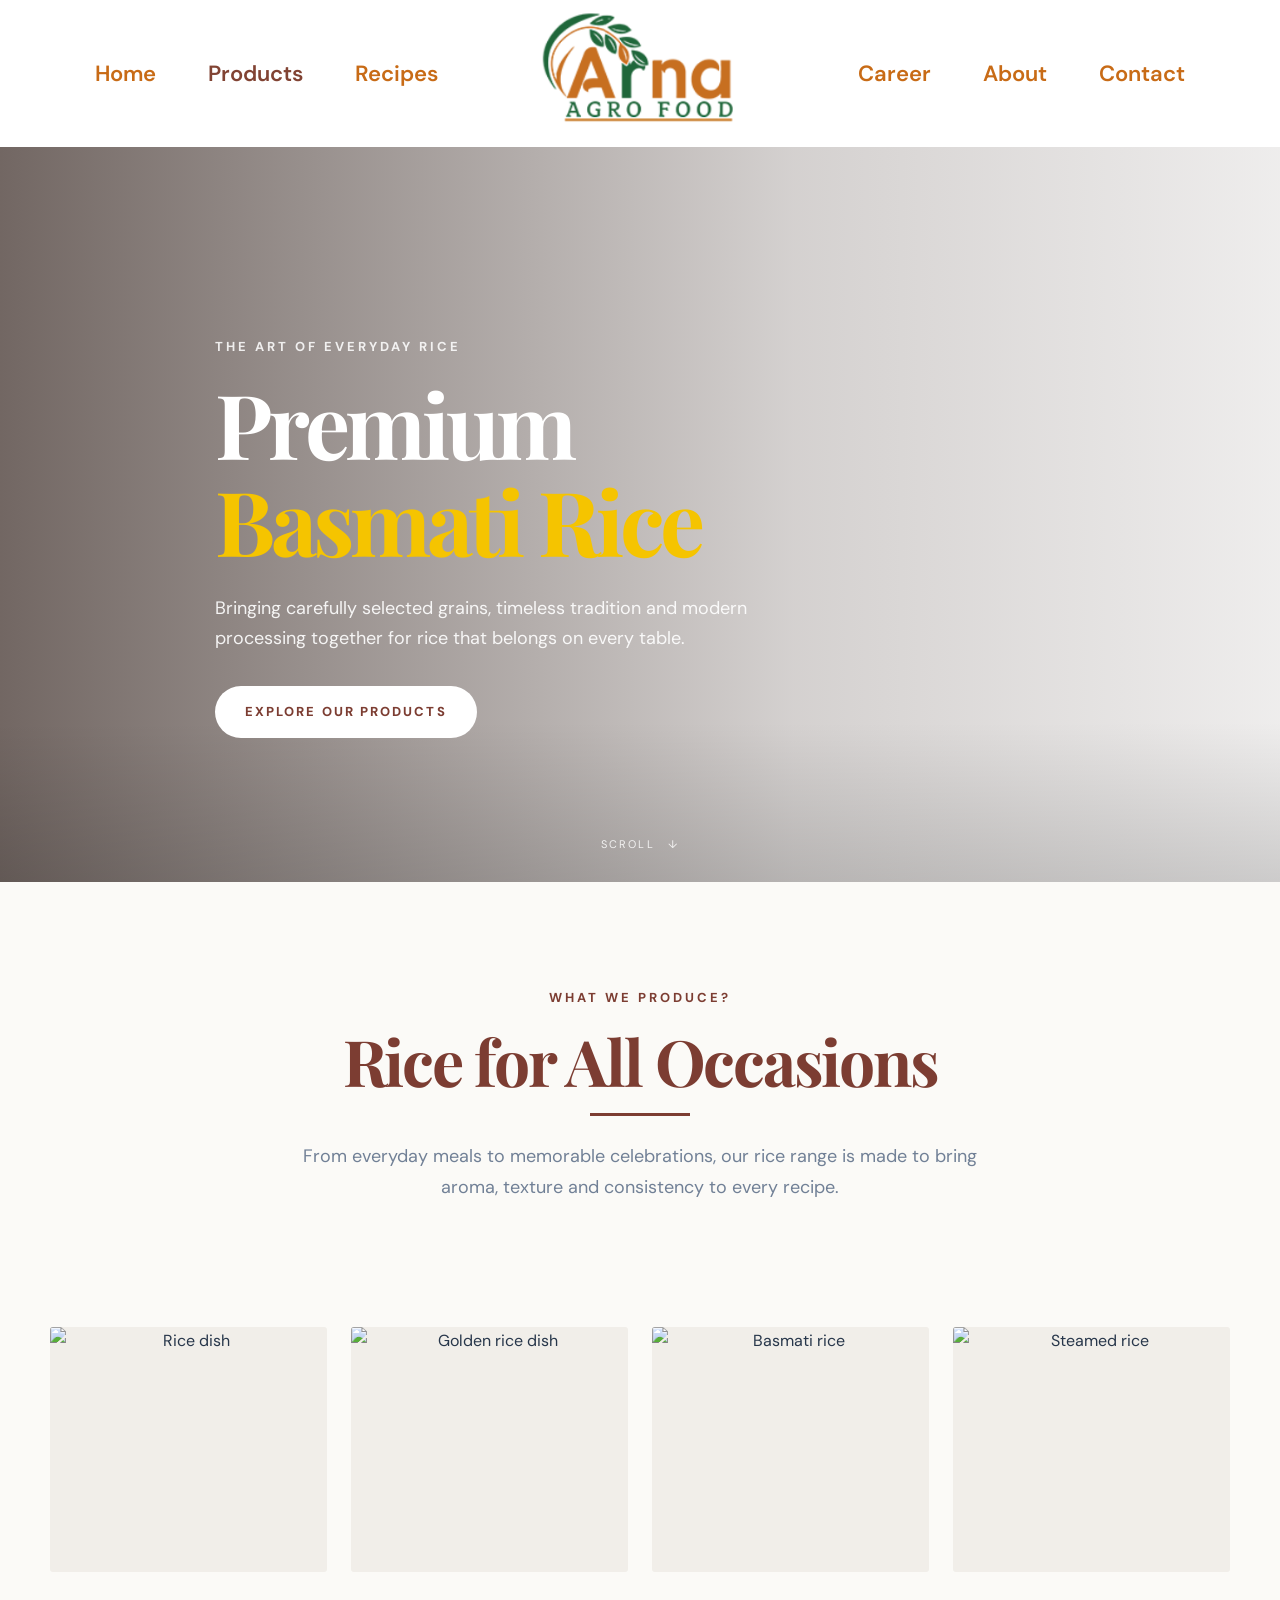
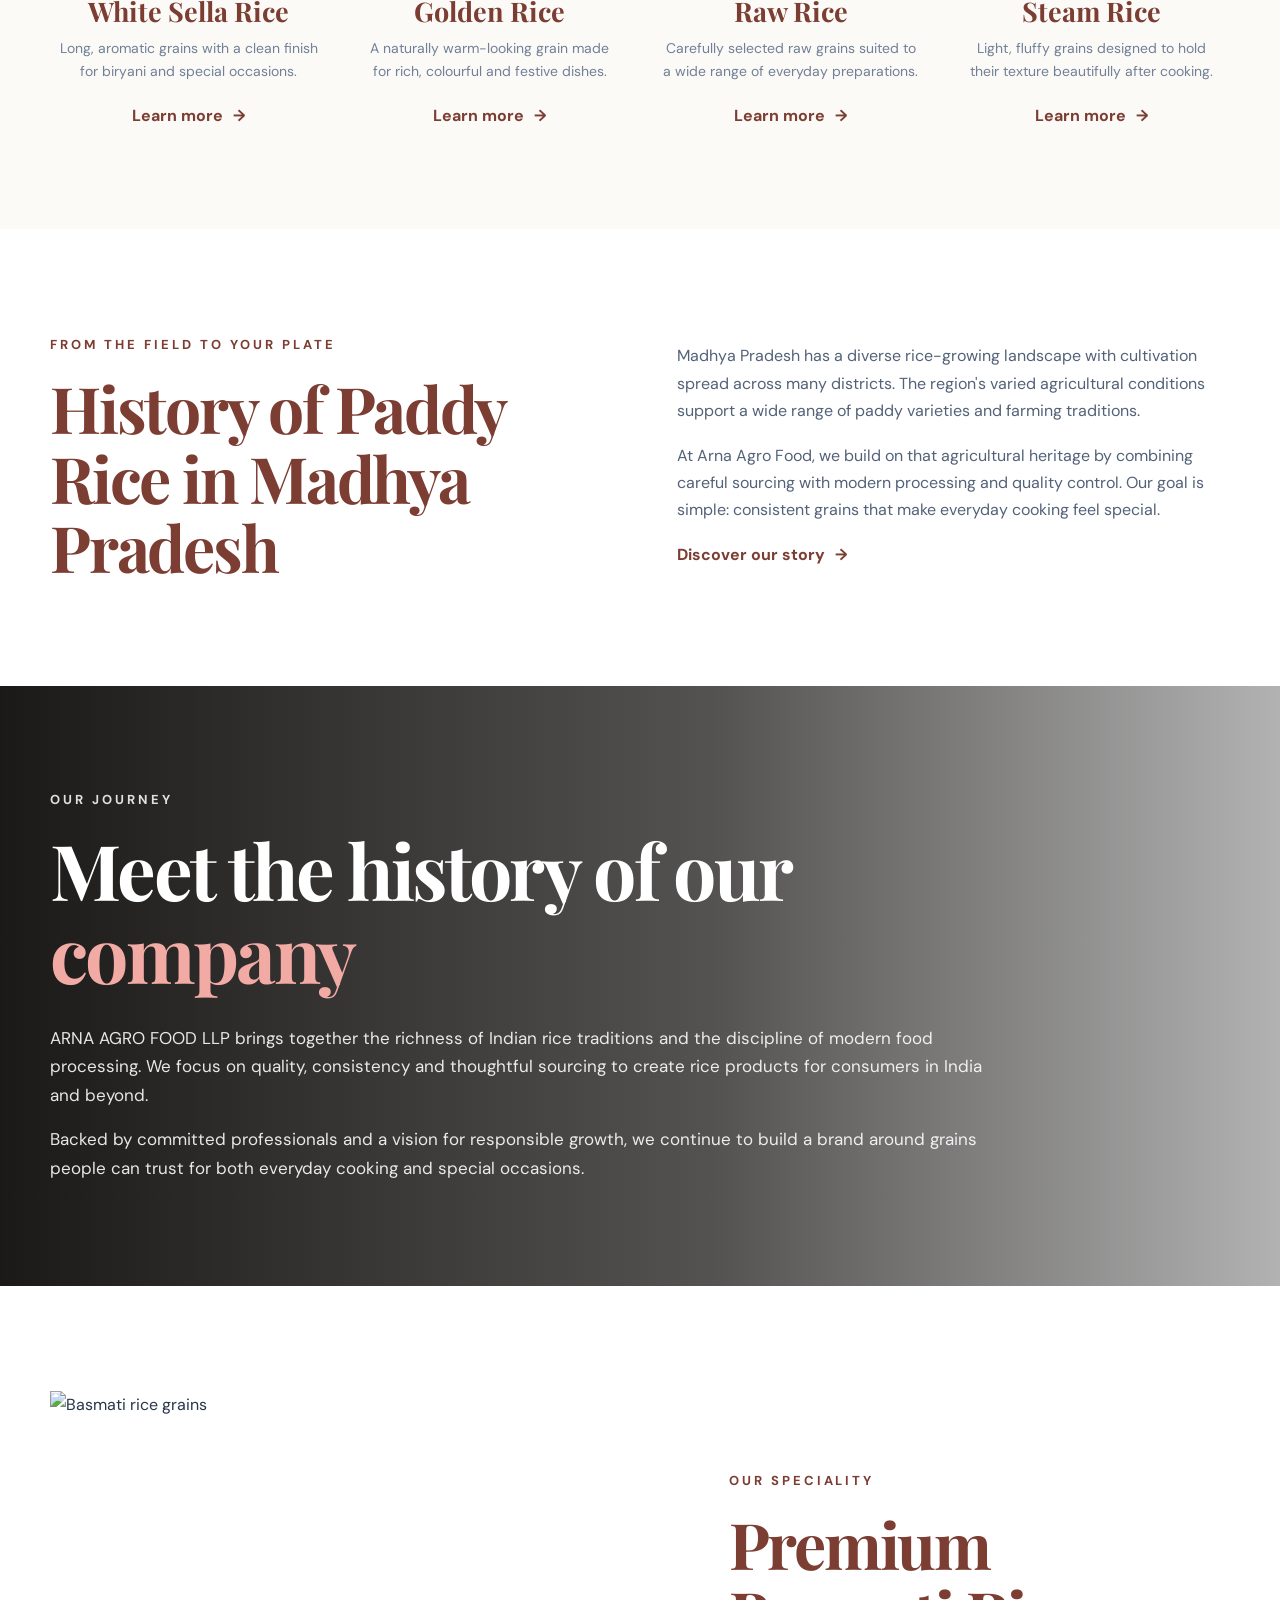
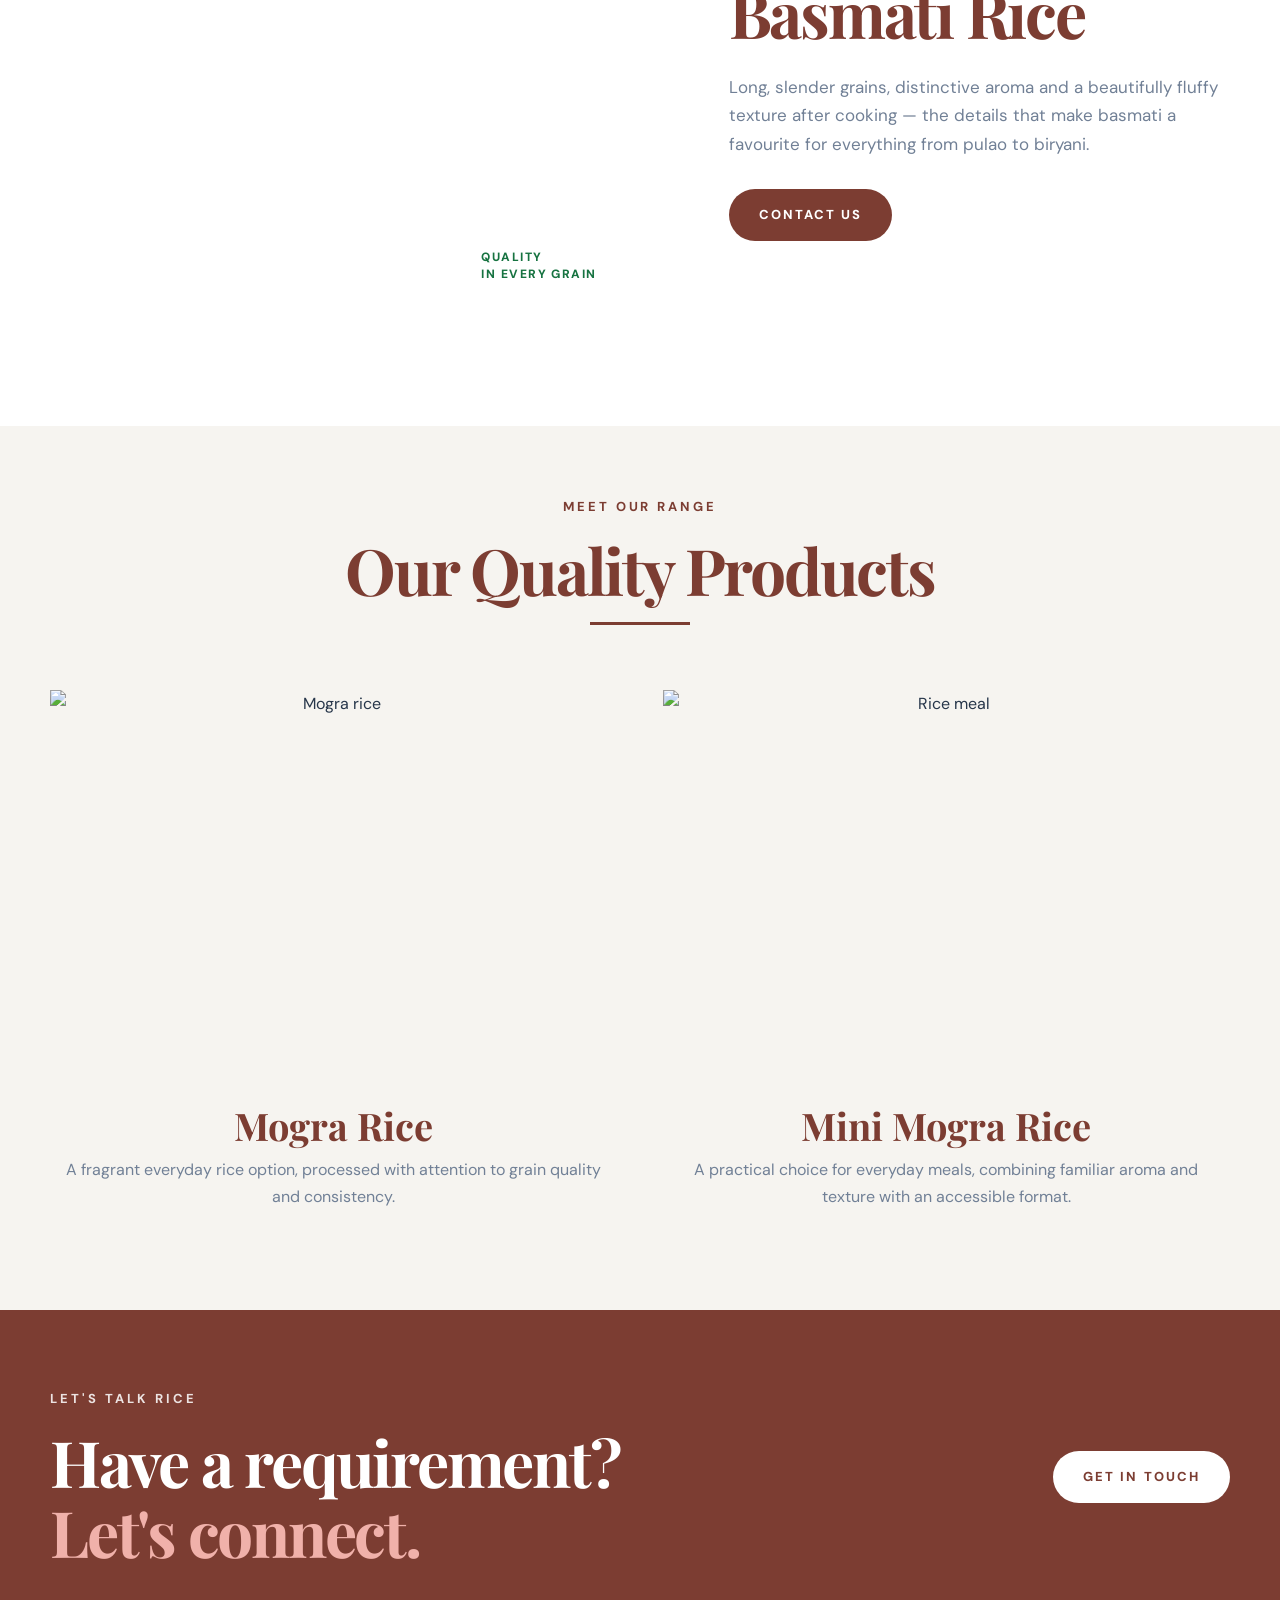
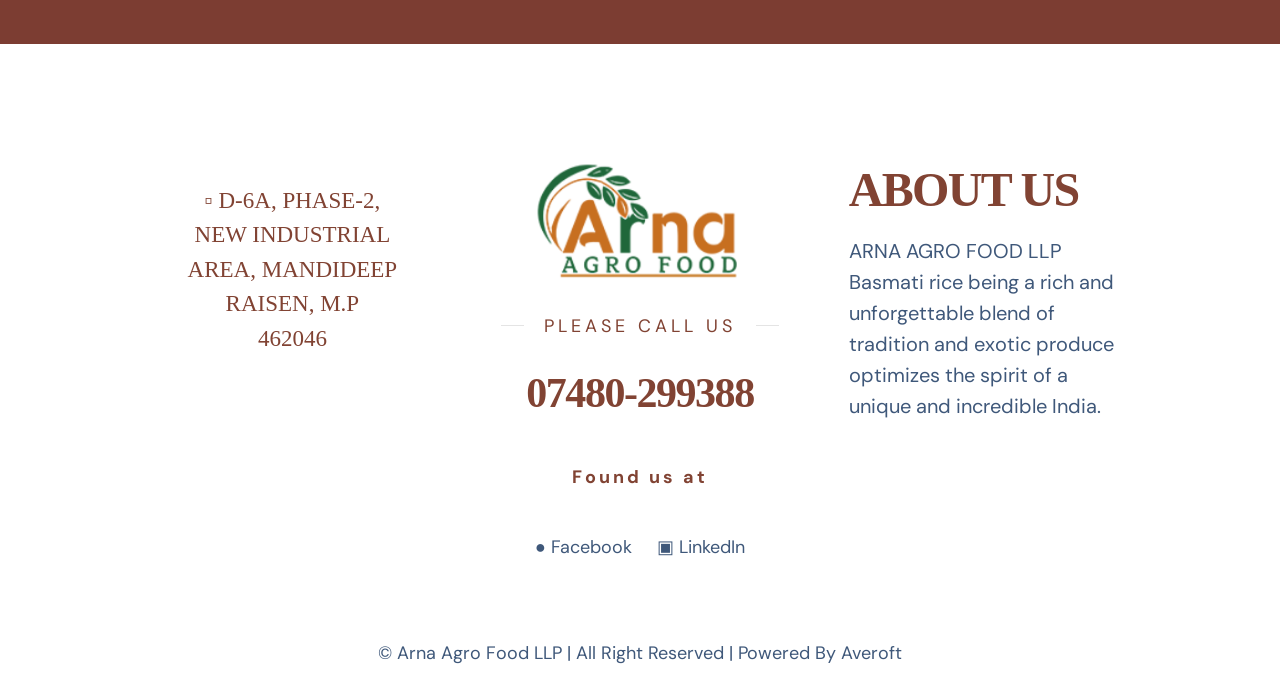
==== index.html @ df1562ba "Initial commit" ====
<!DOCTYPE html>
<html lang="en">
<head>
  <meta charset="UTF-8">
  <meta name="viewport" content="width=device-width, initial-scale=1.0">
  <meta name="description" content="Arna Agro Food LLP — premium basmati rice and quality rice products.">
  <title>Arna Agro Food LLP</title>
  <link rel="preconnect" href="https://fonts.googleapis.com">
  <link rel="preconnect" href="https://fonts.gstatic.com" crossorigin>
  <link href="https://fonts.googleapis.com/css2?family=DM+Sans:wght@400;500;600;700&family=Playfair+Display:wght@600;700;800&display=swap" rel="stylesheet">
  <link rel="stylesheet" href="style.css">
</head>
<body>

  <!-- ================= NAVBAR ================= -->
  
  <header class="navbar">

        <nav class="nav-left">
            <a href="index.html">Home</a>
            <a href="product.html" class="active">Products</a>
            <a href="recipes.html">Recipes</a>
        </nav>

        <div class="logo">
            <img src="images/logo.png" alt="Arna Agro Food">
        </div>

        <nav class="nav-right">
            <a href="career.html">Career</a>
            <a href="about.html">About</a>
            <a href="contact.html">Contact</a>
        </nav>

    </header>

    <!-- ================= HERO ================= -->
    <section class="hero">
      <div class="hero-overlay"></div>
      <div class="hero-content container">
        <p class="eyebrow light">THE ART OF EVERYDAY RICE</p>
        <h1>Premium<br><span>Basmati Rice</span></h1>
        <p class="hero-copy">
          Bringing carefully selected grains, timeless tradition and modern
          processing together for rice that belongs on every table.
        </p>
        <a class="btn btn-light" href="#products">Explore our products</a>
      </div>
      <div class="hero-scroll">SCROLL <span>↓</span></div>
    </section>

    <!-- ================= INTRO ================= -->
    <section class="intro section-pad">
      <div class="container narrow center">
        <p class="eyebrow">WHAT WE PRODUCE?</p>
        <h2>Rice for All Occasions</h2>
        <div class="title-line"></div>
        <p class="lead">
          From everyday meals to memorable celebrations, our rice range is
          made to bring aroma, texture and consistency to every recipe.
        </p>
      </div>
    </section>

    <!-- ================= PRODUCT CARDS ================= -->
    <section class="products section-pad-sm" id="products">
      <div class="container product-grid">

        <article class="product-card">
          <div class="product-image">
            <img src="https://images.unsplash.com/photo-1603133872878-684f208fb84b?auto=format&fit=crop&w=1000&q=85" alt="Rice dish">
          </div>
          <h3>White Sella Rice</h3>
          <p>Long, aromatic grains with a clean finish for biryani and special occasions.</p>
          <a href="#contact" class="text-link">Learn more <span>→</span></a>
        </article>

        <article class="product-card">
          <div class="product-image">
            <img src="https://images.unsplash.com/photo-1516684732162-798a0062be99?auto=format&fit=crop&w=1000&q=85" alt="Golden rice dish">
          </div>
          <h3>Golden Rice</h3>
          <p>A naturally warm-looking grain made for rich, colourful and festive dishes.</p>
          <a href="#contact" class="text-link">Learn more <span>→</span></a>
        </article>

        <article class="product-card">
          <div class="product-image">
            <img src="https://images.unsplash.com/photo-1536304993881-ff6e9eefa2a6?auto=format&fit=crop&w=1000&q=85" alt="Basmati rice">
          </div>
          <h3>Raw Rice</h3>
          <p>Carefully selected raw grains suited to a wide range of everyday preparations.</p>
          <a href="#contact" class="text-link">Learn more <span>→</span></a>
        </article>

        <article class="product-card">
          <div class="product-image">
            <img src="https://images.unsplash.com/photo-1596560548464-f010549b84d7?auto=format&fit=crop&w=1000&q=85" alt="Steamed rice">
          </div>
          <h3>Steam Rice</h3>
          <p>Light, fluffy grains designed to hold their texture beautifully after cooking.</p>
          <a href="#contact" class="text-link">Learn more <span>→</span></a>
        </article>

      </div>
    </section>

    <!-- ================= HISTORY ================= -->
    <section class="history section-pad" id="about">
      <div class="container two-column">
        <div>
          <p class="eyebrow">FROM THE FIELD TO YOUR PLATE</p>
          <h2>History of Paddy Rice in Madhya Pradesh</h2>
        </div>
        <div class="history-copy">
          <p>
            Madhya Pradesh has a diverse rice-growing landscape with cultivation
            spread across many districts. The region's varied agricultural
            conditions support a wide range of paddy varieties and farming
            traditions.
          </p>
          <p>
            At Arna Agro Food, we build on that agricultural heritage by
            combining careful sourcing with modern processing and quality
            control. Our goal is simple: consistent grains that make everyday
            cooking feel special.
          </p>
          <a href="#about-story" class="text-link">Discover our story <span>→</span></a>
        </div>
      </div>
    </section>

    <!-- ================= STORY / DARK SECTION ================= -->
    <section class="story" id="about-story">
      <div class="story-image"></div>
      <div class="story-overlay"></div>
      <div class="container story-inner">
        <p class="eyebrow light">OUR JOURNEY</p>
        <h2>Meet the history of our <em>company</em></h2>
        <p>
          ARNA AGRO FOOD LLP brings together the richness of Indian rice
          traditions and the discipline of modern food processing. We focus on
          quality, consistency and thoughtful sourcing to create rice products
          for consumers in India and beyond.
        </p>
        <p>
          Backed by committed professionals and a vision for responsible
          growth, we continue to build a brand around grains people can trust
          for both everyday cooking and special occasions.
        </p>
      </div>
    </section>

    <!-- ================= SPECIALTY ================= -->
    <section class="specialty section-pad" id="recipes">
      <div class="container specialty-grid">
        <div class="specialty-photo">
          <img src="https://images.unsplash.com/photo-1586201375761-83865001e31c?auto=format&fit=crop&w=1200&q=85" alt="Basmati rice grains">
          <div class="photo-tag">QUALITY<br>IN EVERY GRAIN</div>
        </div>

        <div class="specialty-copy">
          <p class="eyebrow">OUR SPECIALITY</p>
          <h2>Premium<br>Basmati Rice</h2>
          <p>
            Long, slender grains, distinctive aroma and a beautifully fluffy
            texture after cooking — the details that make basmati a favourite
            for everything from pulao to biryani.
          </p>
          <a class="btn btn-dark" href="#contact">Contact us</a>
        </div>
      </div>
    </section>

    <!-- ================= QUALITY PRODUCTS ================= -->
    <section class="quality section-pad-sm">
      <div class="container">
        <div class="center">
          <p class="eyebrow">MEET OUR RANGE</p>
          <h2>Our Quality Products</h2>
          <div class="title-line"></div>
        </div>

        <div class="quality-grid">
          <article class="quality-card">
            <img src="https://images.unsplash.com/photo-1516684732162-798a0062be99?auto=format&fit=crop&w=1000&q=85" alt="Mogra rice">
            <h3>Mogra Rice</h3>
            <p>
              A fragrant everyday rice option, processed with attention to
              grain quality and consistency.
            </p>
          </article>

          <article class="quality-card">
            <img src="https://images.unsplash.com/photo-1601050690597-df0568f70950?auto=format&fit=crop&w=1000&q=85" alt="Rice meal">
            <h3>Mini Mogra Rice</h3>
            <p>
              A practical choice for everyday meals, combining familiar aroma
              and texture with an accessible format.
            </p>
          </article>
        </div>
      </div>
    </section>

    <!-- ================= CTA ================= -->
    <section class="cta" id="career">
      <div class="container cta-inner">
        <div>
          <p class="eyebrow light">LET'S TALK RICE</p>
          <h2>Have a requirement?<br><span>Let's connect.</span></h2>
        </div>
        <a class="btn btn-light" href="#contact">Get in touch</a>
      </div>
    </section>

  </main>

  <!-- ================= FOOTER ================= -->
      <!-- ================= FOOTER ================= -->
    <footer class="footer">

        <div class="footer-column address">

            <p>
                ▫ D-6A, PHASE-2,<br>
                NEW INDUSTRIAL<br>
                AREA, MANDIDEEP<br>
                RAISEN, M.P<br>
                462046
            </p>

        </div>


        <div class="footer-column contact">

            <img src="images/logo.png" alt="Arna Agro Food">

            <div class="line"></div>

            <p class="call-text">PLEASE CALL US</p>

            <h2>07480-299388</h2>

            <h4>Found us at</h4>

            <div class="socials">
                <span>● Facebook</span>
                <span>▣ LinkedIn</span>
            </div>

        </div>


        <div class="footer-column about">

            <h2>ABOUT US</h2>

            <p>
                ARNA AGRO FOOD LLP Basmati rice being a rich and
                unforgettable blend of tradition and exotic produce
                optimizes the spirit of a unique and incredible India.
            </p>

        </div>

        <div class="copyright">
            © Arna Agro Food LLP | All Right Reserved | Powered By Averoft
        </div>

    </footer>

  <script>
    const toggle = document.querySelector('.menu-toggle');
    const menu = document.querySelector('.mobile-menu');

    toggle.addEventListener('click', () => {
      const open = toggle.getAttribute('aria-expanded') === 'true';
      toggle.setAttribute('aria-expanded', String(!open));
      menu.classList.toggle('open');
    });

    document.querySelectorAll('.mobile-menu a').forEach(link => {
      link.addEventListener('click', () => {
        toggle.setAttribute('aria-expanded', 'false');
        menu.classList.remove('open');
      });
    });
  </script>
</body>
</html>
---- style.css ----
:root {
  --brown: #7c3d32;
  --brown-dark: #572c25;
  --orange: #c96d16;
  --green: #177341;
  --gold: #f5c400;
  --cream: #fbfaf7;
  --ink: #27364a;
  --muted: #718096;
  --line: #e9e5df;
  --white: #ffffff;
  --container: 1180px;
  --shadow: 0 18px 50px rgba(61, 42, 32, .10);
}

* {
  box-sizing: border-box;
  margin: 0;
  padding: 0;
}

html {
  scroll-behavior: smooth;
}

body {
  font-family: "DM Sans", Arial, sans-serif;
  color: var(--ink);
  background: var(--white);
  line-height: 1.7;
}

img {
  display: block;
  width: 100%;
}

a {
  color: inherit;
  text-decoration: none;
}

.container {
  width: min(calc(100% - 48px), var(--container));
  margin-inline: auto;
}

.narrow {
  max-width: 840px;
}

.center {
  text-align: center;
}

.section-pad {
  padding: 105px 0;
}

.section-pad-sm {
  padding: 70px 0 100px;
}

/* ---------------- NAV ---------------- */

.navbar {
    height: 147px;
    width: 100%;

    display: flex;
    align-items: center;
    justify-content: center;

    position: relative;

    background: #ffffff;
    z-index: 10;
}


/* Left navigation */

.nav-left {
    position: absolute;
    left: calc(50% - 545px);

    display: flex;
    gap: 52px;
}


/* Right navigation */

.nav-right {
    position: absolute;
    right: calc(50% - 545px);

    display: flex;
    gap: 52px;
}


/* Navigation links */

.navbar a {
    font-size: 22px;
    font-weight: 600;

    color: #c86b16;

    transition: 0.3s ease;
}

.navbar a:hover {
    color: #814333;
}

.navbar a.active {
    color: #814333;
}


/* Logo */

.logo {
    position: absolute;
    left: 50%;
    top: 8px;

    transform: translateX(-50%);
}

.logo img {
    width: 205px;
    height: auto;
    display: block;
}


/* ---------------- TYPOGRAPHY ---------------- */

.eyebrow {
  color: var(--brown);
  font-size: 13px;
  font-weight: 700;
  letter-spacing: .23em;
  text-transform: uppercase;
  margin-bottom: 17px;
}

.eyebrow.light {
  color: rgba(255,255,255,.86);
}

h1,
h2,
h3 {
  font-family: "Playfair Display", Georgia, serif;
  color: var(--brown);
  line-height: 1.08;
}

h1 {
  font-size: clamp(54px, 7vw, 102px);
  letter-spacing: -.045em;
}

h1 span {
  color: var(--gold);
}

h2 {
  font-size: clamp(42px, 5vw, 66px);
  letter-spacing: -.035em;
}

h3 {
  font-size: 30px;
}

.lead {
  max-width: 690px;
  margin: 25px auto 0;
  color: var(--muted);
  font-size: 18px;
}

.title-line {
  width: 100px;
  height: 3px;
  background: var(--brown);
  margin: 18px auto 0;
}

/* ---------------- BUTTONS ---------------- */

.btn {
  display: inline-flex;
  align-items: center;
  justify-content: center;
  min-height: 52px;
  padding: 0 30px;
  border-radius: 999px;
  font-size: 13px;
  font-weight: 800;
  letter-spacing: .16em;
  text-transform: uppercase;
  transition: transform .25s ease, box-shadow .25s ease, background .25s ease;
}

.btn:hover {
  transform: translateY(-3px);
  box-shadow: 0 12px 25px rgba(0,0,0,.14);
}

.btn-light {
  background: var(--white);
  color: var(--brown);
}

.btn-dark {
  background: var(--brown);
  color: var(--white);
}

.text-link {
  color: var(--brown);
  display: inline-flex;
  gap: 10px;
  align-items: center;
  font-weight: 700;
  margin-top: 18px;
}

.text-link span {
  transition: transform .2s ease;
}

.text-link:hover span {
  transform: translateX(5px);
}

/* ---------------- HERO ---------------- */

.hero {
  min-height: 735px;
  position: relative;
  isolation: isolate;
  display: flex;
  align-items: center;
  overflow: hidden;
  background:
    linear-gradient(90deg, rgba(41,24,18,.66), rgba(41,24,18,.20) 62%, rgba(41,24,18,.08)),
    url("https://images.unsplash.com/photo-1586201375761-83865001e31c?auto=format&fit=crop&w=2200&q=90")
    center/cover;
}

.hero::after {
  content: "";
  position: absolute;
  inset: auto 0 0;
  height: 160px;
  background: linear-gradient(transparent, rgba(0,0,0,.14));
  z-index: -1;
}

.hero-content {
  color: var(--white);
  max-width: 850px;
  padding-top: 45px;
}

.hero-content h1 {
  color: var(--white);
  margin-bottom: 24px;
}

.hero-copy {
  max-width: 580px;
  font-size: 18px;
  color: rgba(255,255,255,.90);
  margin-bottom: 32px;
}

.hero-scroll {
  position: absolute;
  bottom: 28px;
  left: 50%;
  transform: translateX(-50%);
  color: rgba(255,255,255,.85);
  font-size: 11px;
  letter-spacing: .2em;
}

.hero-scroll span {
  margin-left: 8px;
}

/* ---------------- INTRO ---------------- */

.intro {
  background: var(--cream);
}

/* ---------------- PRODUCTS ---------------- */

.products {
  background: var(--cream);
  padding-top: 20px;
}

.product-grid {
  display: grid;
  grid-template-columns: repeat(4, 1fr);
  gap: 24px;
}

.product-card {
  text-align: center;
}

.product-image {
  height: 245px;
  overflow: hidden;
  background: #f1eee9;
  border-radius: 3px;
  margin-bottom: 25px;
}

.product-image img {
  height: 100%;
  object-fit: cover;
  transition: transform .5s ease;
}

.product-card:hover .product-image img {
  transform: scale(1.06);
}

.product-card h3 {
  font-size: 27px;
  margin-bottom: 10px;
}

.product-card p {
  color: var(--muted);
  font-size: 14px;
  max-width: 260px;
  margin: auto;
}

/* ---------------- HISTORY ---------------- */

.history {
  background: var(--white);
}

.two-column {
  display: grid;
  grid-template-columns: 1fr 1.05fr;
  gap: 100px;
  align-items: start;
}

.history h2 {
  max-width: 570px;
}

.history-copy {
  padding-top: 8px;
  font-size: 16px;
  color: #536278;
}

.history-copy p + p {
  margin-top: 18px;
}

/* ---------------- STORY ---------------- */

.story {
  position: relative;
  min-height: 600px;
  display: flex;
  align-items: center;
  isolation: isolate;
  overflow: hidden;
  color: white;
}

.story-image {
  position: absolute;
  inset: 0;
  z-index: -2;
  background:
    url("https://images.unsplash.com/photo-1536304993881-ff6e9eefa2a6?auto=format&fit=crop&w=2200&q=90")
    center/cover;
  filter: saturate(.72);
}

.story-overlay {
  position: absolute;
  inset: 0;
  z-index: -1;
  background: linear-gradient(90deg, rgba(18,16,15,.96), rgba(18,16,15,.72) 56%, rgba(18,16,15,.32));
}

.story-inner {
  max-width: var(--container);
}

.story h2 {
  color: var(--white);
  font-size: clamp(45px, 6vw, 82px);
  max-width: 1000px;
  margin-bottom: 30px;
}

.story h2 em {
  color: #f2aaa4;
  font-style: normal;
}

.story-inner > p:not(.eyebrow) {
  max-width: 960px;
  color: rgba(255,255,255,.89);
  font-size: 17px;
}

.story-inner > p + p {
  margin-top: 15px;
}

/* ---------------- SPECIALTY ---------------- */

.specialty {
  background: var(--white);
}

.specialty-grid {
  display: grid;
  grid-template-columns: 1.08fr .92fr;
  gap: 90px;
  align-items: center;
}

.specialty-photo {
  position: relative;
  height: 530px;
  overflow: hidden;
}

.specialty-photo > img {
  height: 100%;
  object-fit: cover;
}

.photo-tag {
  position: absolute;
  right: 20px;
  bottom: 20px;
  background: rgba(255,255,255,.94);
  color: var(--green);
  padding: 17px 22px;
  font-size: 12px;
  font-weight: 800;
  letter-spacing: .12em;
  line-height: 1.45;
}

.specialty-copy h2 {
  font-size: clamp(48px, 5vw, 72px);
  margin-bottom: 25px;
}

.specialty-copy > p:not(.eyebrow) {
  color: var(--muted);
  font-size: 17px;
  max-width: 510px;
  margin-bottom: 30px;
}

/* ---------------- QUALITY ---------------- */

.quality {
  background: #f6f4f0;
}

.quality-grid {
  display: grid;
  grid-template-columns: repeat(2, 1fr);
  gap: 45px;
  margin-top: 65px;
}

.quality-card {
  text-align: center;
}

.quality-card img {
  height: 390px;
  object-fit: cover;
  margin-bottom: 25px;
}

.quality-card h3 {
  font-size: 38px;
  margin-bottom: 10px;
}

.quality-card p {
  max-width: 540px;
  margin: auto;
  color: var(--muted);
}

/* ---------------- CTA ---------------- */

.cta {
  background: var(--brown);
  color: white;
  padding: 78px 0;
}

.cta-inner {
  display: flex;
  align-items: center;
  justify-content: space-between;
  gap: 40px;
}

.cta h2 {
  color: white;
  font-size: clamp(42px, 5vw, 65px);
}

.cta h2 span {
  color: #f0b1aa;
}

/* =========================================
   FOOTER
========================================= */

.footer {
    position: relative;

    min-height: 650px;

    padding: 115px 12% 90px;

    display: grid;

    grid-template-columns: 1fr 1fr 1fr;

    column-gap: 70px;

    background: #ffffff;
}


/* Footer columns */

.footer-column {
    text-align: center;
}


/* Address */

.address {
    padding-top: 25px;
}

.address p {
    font-family: Georgia, "Times New Roman", serif;

    font-size: 23px;

    line-height: 1.5;

    color: #814333;
}


/* Footer center logo */

.contact img {
    width: 215px;

    display: block;

    margin: 0 auto 45px;
}


/* Horizontal line */

.line {
    height: 1px;

    width: 100%;

    background: #e4e4e4;

    margin-bottom: -15px;
}


/* Call text */

.call-text {
    background: white;

    display: inline-block;

    padding: 0 20px;

    position: relative;

    color: #814333;

    font-size: 18px;

    letter-spacing: 4px;
}


/* Phone */

.contact h2 {
    font-family: Georgia, "Times New Roman", serif;

    font-size: 42px;

    margin-top: 30px;

    color: #814333;
}


/* Found us */

.contact h4 {
    margin-top: 45px;

    font-size: 18px;

    letter-spacing: 3px;

    color: #814333;
}


/* Social */

.socials {
    margin-top: 40px;

    display: flex;

    justify-content: center;

    gap: 25px;

    color: #3f587a;

    font-size: 18px;
}


/* About */

.about {
    text-align: left;

    padding-top: 5px;
}

.about h2 {
    font-family: Georgia, "Times New Roman", serif;

    font-size: 48px;

    color: #814333;

    margin-bottom: 20px;
}

.about p {
    color: #3f587a;

    font-size: 20px;

    line-height: 1.55;

    max-width: 310px;
}


/* Copyright */

.copyright {
    position: absolute;

    bottom: 25px;

    left: 0;

    width: 100%;

    text-align: center;

    color: #3f587a;

    font-size: 18px;
}


/* =========================================
   RESPONSIVE
========================================= */

@media (max-width: 1000px) {

    .nav-left {
        left: 5%;
        gap: 20px;
    }

    .nav-right {
        right: 5%;
        gap: 20px;
    }

    .navbar a {
        font-size: 17px;
    }

    .logo img {
        width: 150px;
    }

    .product-hero {
        height: 550px;
    }

    .hero-content h1 {
        font-size: 65px;
    }

    .hero-content h2 {
        font-size: 35px;
    }

    .products-heading {
        font-size: 60px;
    }

    .products-grid {
        grid-template-columns: repeat(2, 1fr);
    }

    .footer {
        grid-template-columns: 1fr;
        row-gap: 60px;
    }

    .about {
        text-align: center;
    }

    .about p {
        margin: auto;
    }
}


@media (max-width: 650px) {

    .navbar {
        height: 100px;
    }

    .logo img {
        width: 100px;
    }

    .nav-left,
    .nav-right {
        display: none;
    }

    .product-hero {
        height: 450px;
    }

    .hero-content h1 {
        font-size: 48px;
    }

    .hero-content h2 {
        font-size: 26px;
    }

    .products-heading {
        font-size: 45px;
    }

    .products-grid {
        grid-template-columns: 1fr;
    }

    .footer {
        padding-left: 8%;
        padding-right: 8%;
    }
}
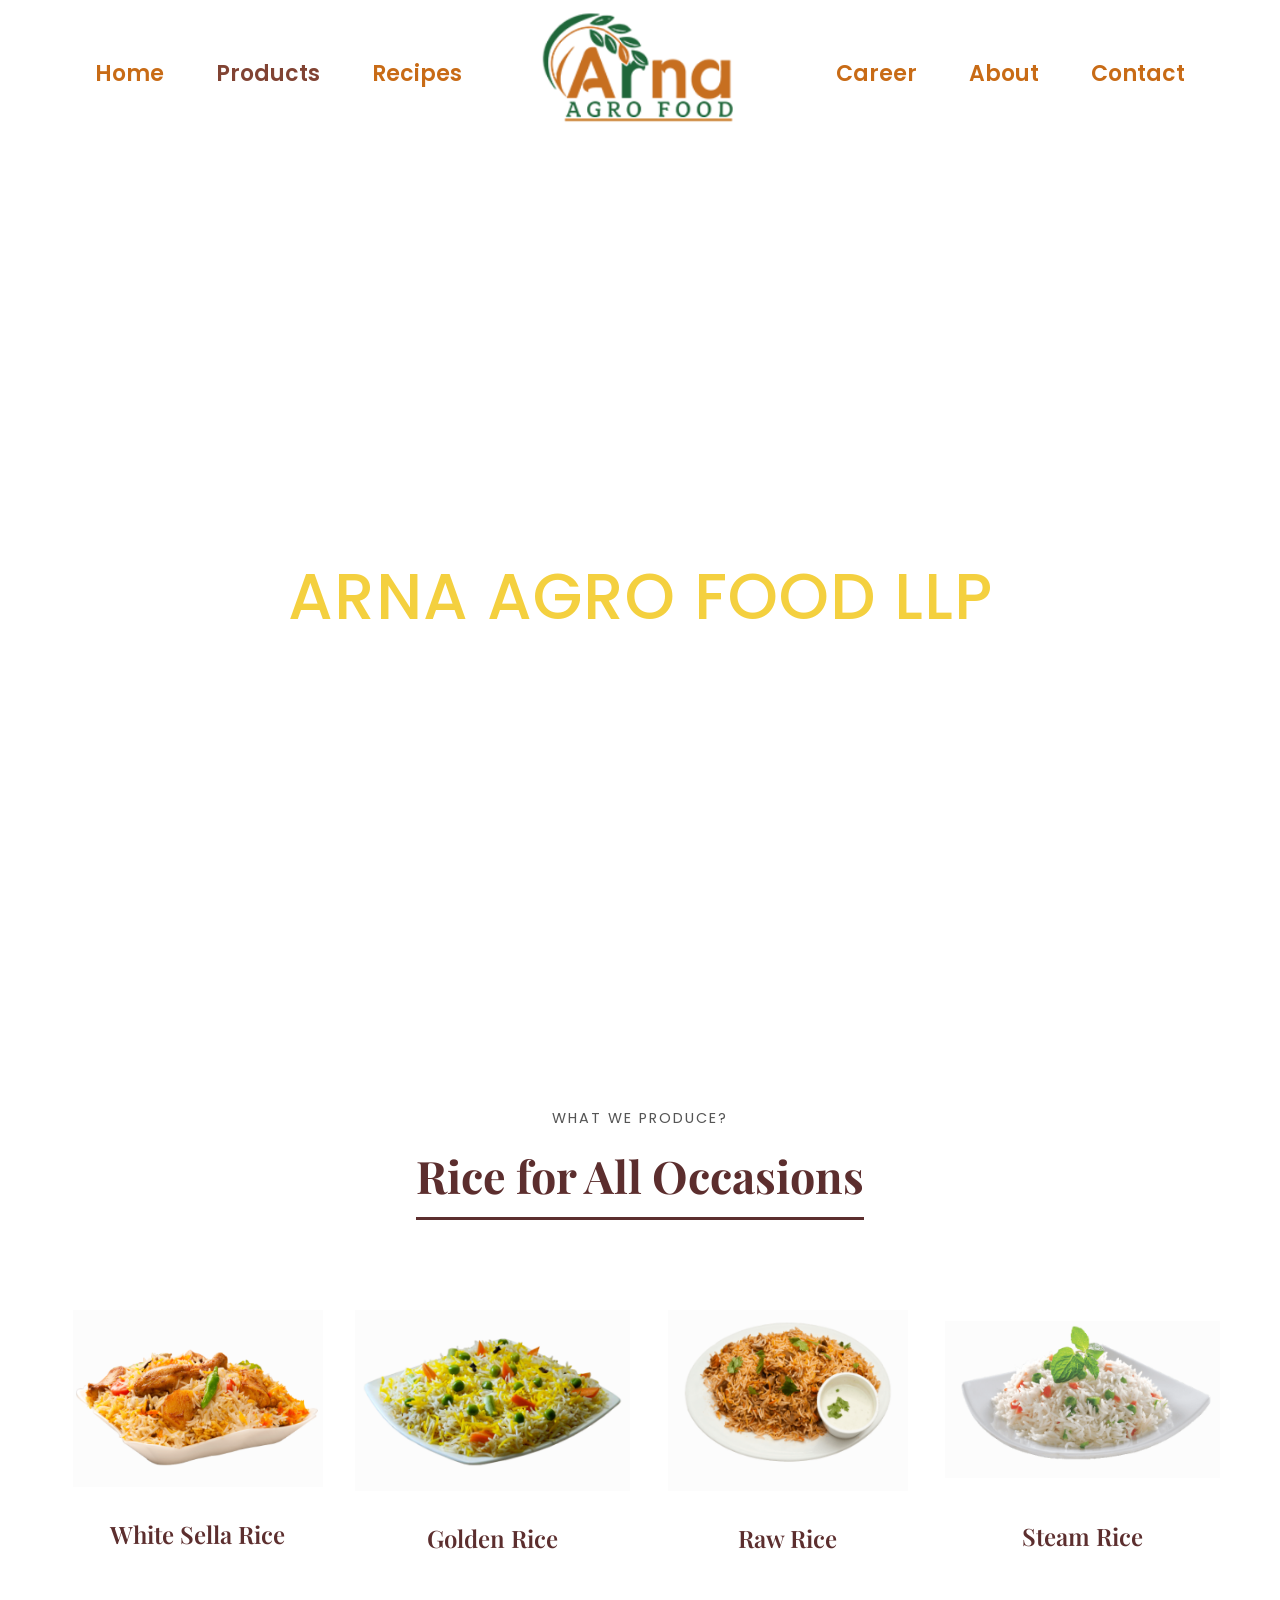
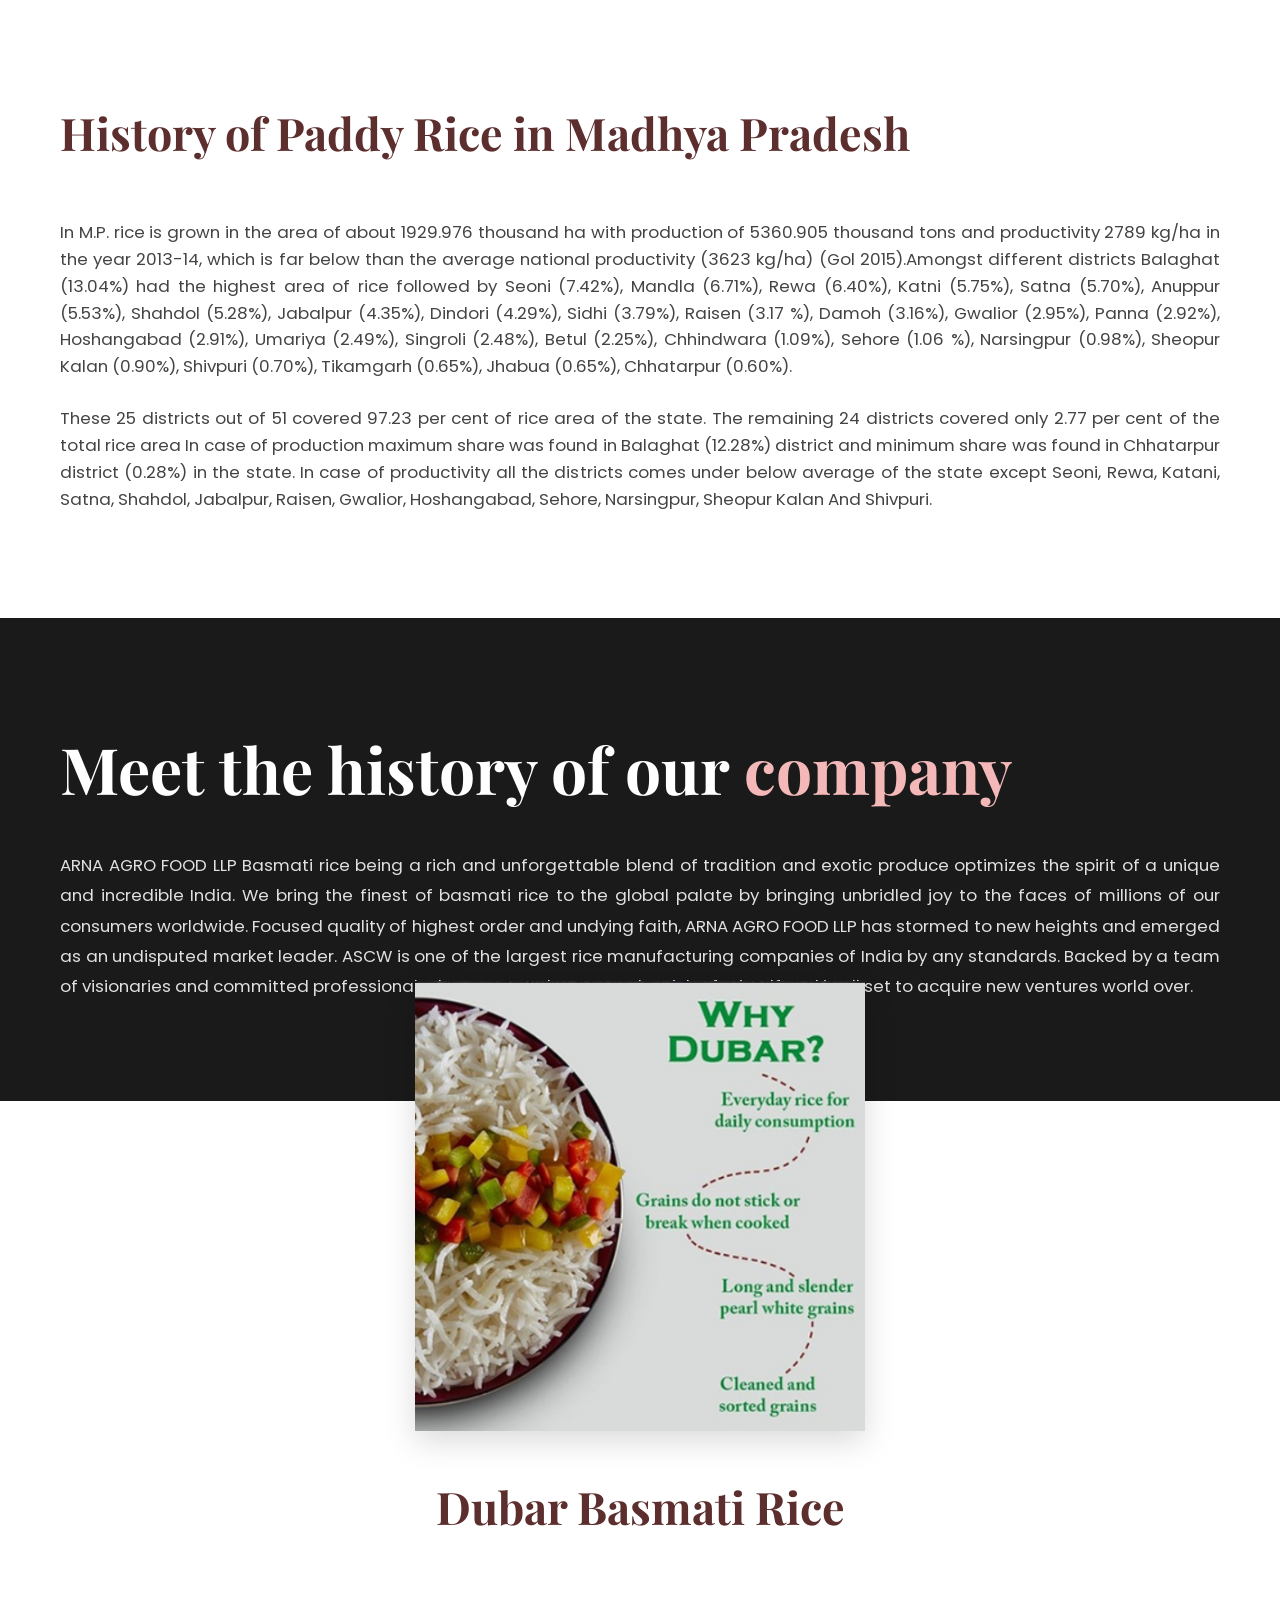
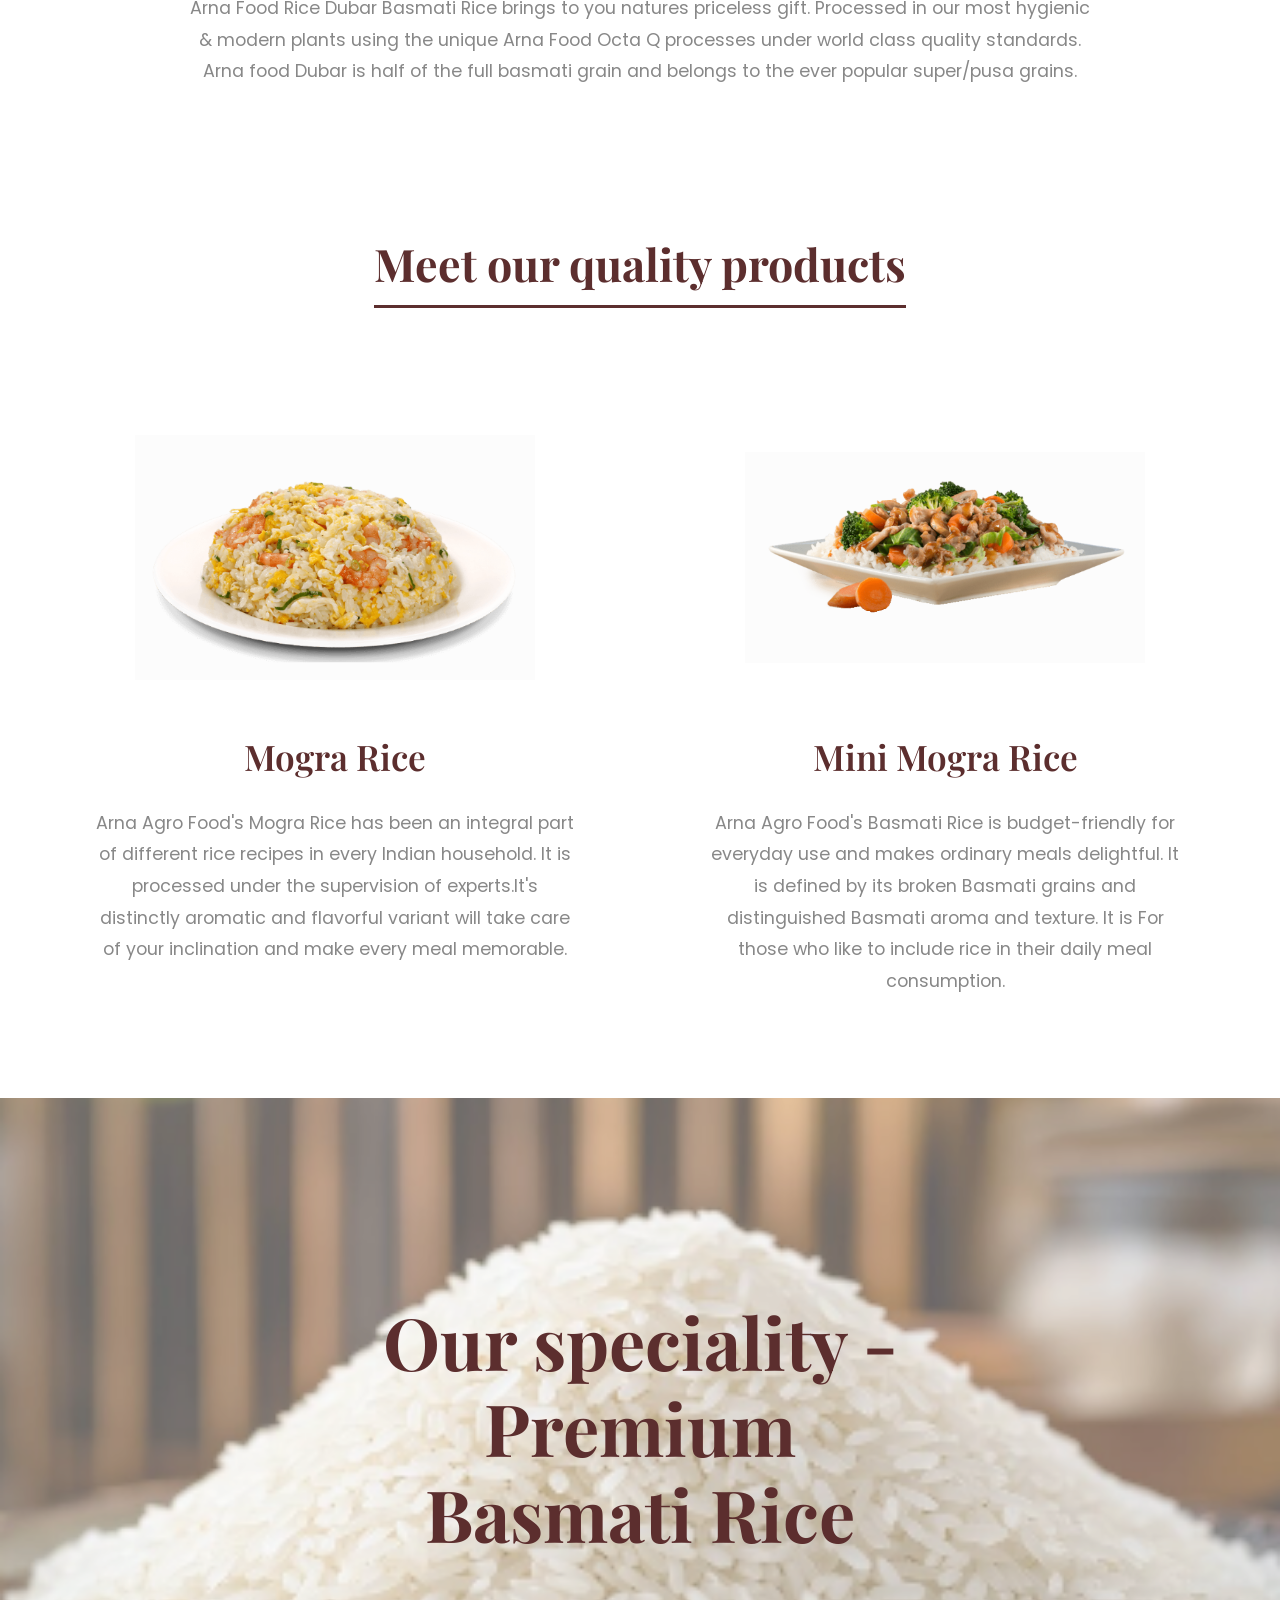
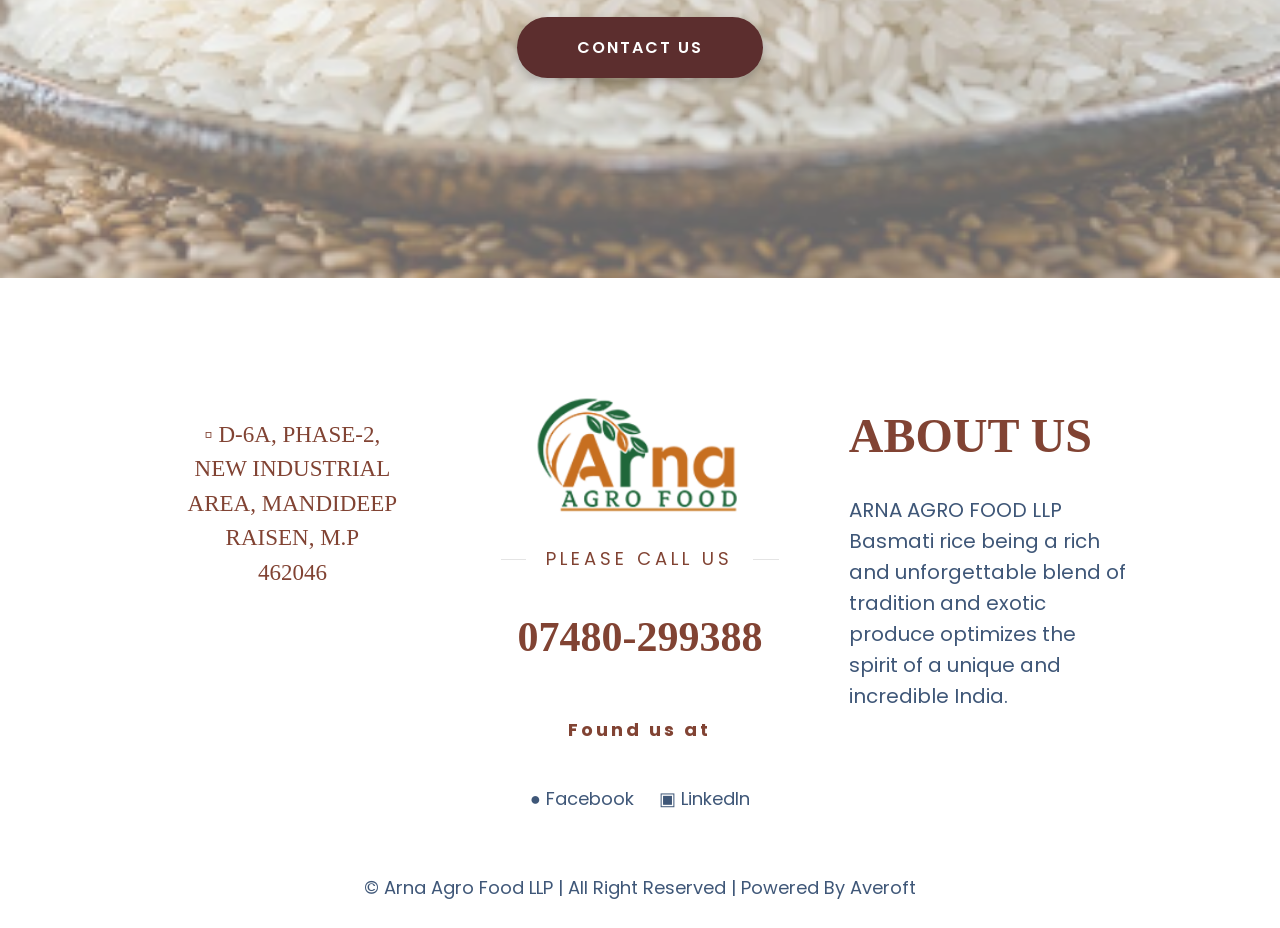
==== commit 90a7e7c3: "Added hero banner section to about and career pages" ====
--- a/index.html
+++ b/index.html
@@ -1,21 +1,19 @@
 <!DOCTYPE html>
 <html lang="en">
 <head>
-  <meta charset="UTF-8">
-  <meta name="viewport" content="width=device-width, initial-scale=1.0">
-  <meta name="description" content="Arna Agro Food LLP — premium basmati rice and quality rice products.">
-  <title>Arna Agro Food LLP</title>
-  <link rel="preconnect" href="https://fonts.googleapis.com">
-  <link rel="preconnect" href="https://fonts.gstatic.com" crossorigin>
-  <link href="https://fonts.googleapis.com/css2?family=DM+Sans:wght@400;500;600;700&family=Playfair+Display:wght@600;700;800&display=swap" rel="stylesheet">
-  <link rel="stylesheet" href="style.css">
+    <meta charset="UTF-8">
+    <meta name="viewport" content="width=device-width, initial-scale=1.0">
+    <title>Arna Agro Food LLP</title>
+    <link rel="stylesheet" href="style.css">
+    <!-- Google Fonts for exact typography matching -->
+    <link rel="preconnect" href="https://fonts.googleapis.com">
+    <link rel="preconnect" href="https://fonts.gstatic.com" crossorigin>
+    <link href="https://fonts.googleapis.com/css2?family=Playfair+Display:ital,wght@0,400;0,600;0,700;1,400&family=Poppins:wght@300;400;500;600&display=swap" rel="stylesheet">
 </head>
 <body>
 
-  <!-- ================= NAVBAR ================= -->
-  
-  <header class="navbar">
-
+    <!-- NAVBAR -->
+    <header class="navbar">
         <nav class="nav-left">
             <a href="index.html">Home</a>
             <a href="product.html" class="active">Products</a>
@@ -31,193 +29,99 @@
             <a href="about.html">About</a>
             <a href="contact.html">Contact</a>
         </nav>
-
     </header>
 
-    <!-- ================= HERO ================= -->
-    <section class="hero">
-      <div class="hero-overlay"></div>
-      <div class="hero-content container">
-        <p class="eyebrow light">THE ART OF EVERYDAY RICE</p>
-        <h1>Premium<br><span>Basmati Rice</span></h1>
-        <p class="hero-copy">
-          Bringing carefully selected grains, timeless tradition and modern
-          processing together for rice that belongs on every table.
-        </p>
-        <a class="btn btn-light" href="#products">Explore our products</a>
-      </div>
-      <div class="hero-scroll">SCROLL <span>↓</span></div>
+    <!-- SECTION 1: HERO / MAIN TITLE -->
+    <section class="hero-section">
+        <div class="container">
+            <h1 class="hero-title">ARNA AGRO FOOD LLP</h1>
+        </div>
     </section>
 
-    <!-- ================= INTRO ================= -->
-    <section class="intro section-pad">
-      <div class="container narrow center">
-        <p class="eyebrow">WHAT WE PRODUCE?</p>
-        <h2>Rice for All Occasions</h2>
-        <div class="title-line"></div>
-        <p class="lead">
-          From everyday meals to memorable celebrations, our rice range is
-          made to bring aroma, texture and consistency to every recipe.
-        </p>
-      </div>
+    <!-- SECTION 2: RICE FOR ALL OCCASIONS -->
+    <section class="occasions-section">
+        <div class="container text-center">
+            <p class="subtitle">WHAT WE PRODUCE?</p>
+            <h2 class="section-title underline">Rice for All Occasions</h2>
+            
+            <div class="grid-4">
+    <div class="card">
+        <img src="images/image1.png" alt="White Sella Rice">
+        <h3>White Sella Rice</h3>
+    </div>
+    <div class="card larger-img">
+        <img src="images/image2.png" alt="Golden Rice">
+        <h3>Golden Rice</h3>
+    </div>
+    <div class="card small-img">
+        <img src="images/image3.png" alt="Raw Rice">
+        <h3>Raw Rice</h3>
+    </div>
+    <div class="card medium-img">
+        <img src="images/image4.png" alt="Steam Rice">
+        <h3>Steam Rice</h3>
+    </div>
+</div>
+        </div>
     </section>
 
-    <!-- ================= PRODUCT CARDS ================= -->
-    <section class="products section-pad-sm" id="products">
-      <div class="container product-grid">
-
-        <article class="product-card">
-          <div class="product-image">
-            <img src="https://images.unsplash.com/photo-1603133872878-684f208fb84b?auto=format&fit=crop&w=1000&q=85" alt="Rice dish">
-          </div>
-          <h3>White Sella Rice</h3>
-          <p>Long, aromatic grains with a clean finish for biryani and special occasions.</p>
-          <a href="#contact" class="text-link">Learn more <span>→</span></a>
-        </article>
-
-        <article class="product-card">
-          <div class="product-image">
-            <img src="https://images.unsplash.com/photo-1516684732162-798a0062be99?auto=format&fit=crop&w=1000&q=85" alt="Golden rice dish">
-          </div>
-          <h3>Golden Rice</h3>
-          <p>A naturally warm-looking grain made for rich, colourful and festive dishes.</p>
-          <a href="#contact" class="text-link">Learn more <span>→</span></a>
-        </article>
-
-        <article class="product-card">
-          <div class="product-image">
-            <img src="https://images.unsplash.com/photo-1536304993881-ff6e9eefa2a6?auto=format&fit=crop&w=1000&q=85" alt="Basmati rice">
-          </div>
-          <h3>Raw Rice</h3>
-          <p>Carefully selected raw grains suited to a wide range of everyday preparations.</p>
-          <a href="#contact" class="text-link">Learn more <span>→</span></a>
-        </article>
-
-        <article class="product-card">
-          <div class="product-image">
-            <img src="https://images.unsplash.com/photo-1596560548464-f010549b84d7?auto=format&fit=crop&w=1000&q=85" alt="Steamed rice">
-          </div>
-          <h3>Steam Rice</h3>
-          <p>Light, fluffy grains designed to hold their texture beautifully after cooking.</p>
-          <a href="#contact" class="text-link">Learn more <span>→</span></a>
-        </article>
-
-      </div>
+    <!-- SECTION 3: HISTORY OF PADDY RICE -->
+    <section class="history-section">
+        <div class="container text-left">
+            <h2 class="section-title">History of Paddy Rice in Madhya Pradesh</h2>
+            <p>In M.P. rice is grown in the area of about 1929.976 thousand ha with production of 5360.905 thousand tons and productivity 2789 kg/ha in the year 2013-14, which is far below than the average national productivity (3623 kg/ha) (Gol 2015).Amongst different districts Balaghat (13.04%) had the highest area of rice followed by Seoni (7.42%), Mandla (6.71%), Rewa (6.40%), Katni (5.75%), Satna (5.70%), Anuppur (5.53%), Shahdol (5.28%), Jabalpur (4.35%), Dindori (4.29%), Sidhi (3.79%), Raisen (3.17 %), Damoh (3.16%), Gwalior (2.95%), Panna (2.92%), Hoshangabad (2.91%), Umariya (2.49%), Singroli (2.48%), Betul (2.25%), Chhindwara (1.09%), Sehore (1.06 %), Narsingpur (0.98%), Sheopur Kalan (0.90%), Shivpuri (0.70%), Tikamgarh (0.65%), Jhabua (0.65%), Chhatarpur (0.60%).</p>
+            <p>These 25 districts out of 51 covered 97.23 per cent of rice area of the state. The remaining 24 districts covered only 2.77 per cent of the total rice area In case of production maximum share was found in Balaghat (12.28%) district and minimum share was found in Chhatarpur district (0.28%) in the state. In case of productivity all the districts comes under below average of the state except Seoni, Rewa, Katani, Satna, Shahdol, Jabalpur, Raisen, Gwalior, Hoshangabad, Sehore, Narsingpur, Sheopur Kalan And Shivpuri.</p>
+        </div>
     </section>
 
-    <!-- ================= HISTORY ================= -->
-    <section class="history section-pad" id="about">
-      <div class="container two-column">
-        <div>
-          <p class="eyebrow">FROM THE FIELD TO YOUR PLATE</p>
-          <h2>History of Paddy Rice in Madhya Pradesh</h2>
+    <!-- SECTION 4: MEET THE HISTORY (DARK SECTION) -->
+    <section class="dark-history-section">
+        <div class="container text-left">
+            <h2 class="section-title dark-title">Meet the history of our <span class="highlight-pink">company</span></h2>
+            <p class="dark-text">ARNA AGRO FOOD LLP Basmati rice being a rich and unforgettable blend of tradition and exotic produce optimizes the spirit of a unique and incredible India. We bring the finest of basmati rice to the global palate by bringing unbridled joy to the faces of millions of our consumers worldwide. Focused quality of highest order and undying faith, ARNA AGRO FOOD LLP has stormed to new heights and emerged as an undisputed market leader. ASCW is one of the largest rice manufacturing companies of India by any standards. Backed by a team of visionaries and committed professionals the company has carved a niche for itself and is all set to acquire new ventures world over.</p>
         </div>
-        <div class="history-copy">
-          <p>
-            Madhya Pradesh has a diverse rice-growing landscape with cultivation
-            spread across many districts. The region's varied agricultural
-            conditions support a wide range of paddy varieties and farming
-            traditions.
-          </p>
-          <p>
-            At Arna Agro Food, we build on that agricultural heritage by
-            combining careful sourcing with modern processing and quality
-            control. Our goal is simple: consistent grains that make everyday
-            cooking feel special.
-          </p>
-          <a href="#about-story" class="text-link">Discover our story <span>→</span></a>
-        </div>
-      </div>
     </section>
 
-    <!-- ================= STORY / DARK SECTION ================= -->
-    <section class="story" id="about-story">
-      <div class="story-image"></div>
-      <div class="story-overlay"></div>
-      <div class="container story-inner">
-        <p class="eyebrow light">OUR JOURNEY</p>
-        <h2>Meet the history of our <em>company</em></h2>
-        <p>
-          ARNA AGRO FOOD LLP brings together the richness of Indian rice
-          traditions and the discipline of modern food processing. We focus on
-          quality, consistency and thoughtful sourcing to create rice products
-          for consumers in India and beyond.
-        </p>
-        <p>
-          Backed by committed professionals and a vision for responsible
-          growth, we continue to build a brand around grains people can trust
-          for both everyday cooking and special occasions.
-        </p>
-      </div>
+    <!-- SECTION 5: DUBAR BASMATI RICE -->
+    <section class="dubar-section">
+        <div class="container text-center">
+            <div class="dubar-image-wrapper">
+                <img src="images/image5.png" alt="Why Dubar Rice">
+            </div>
+            <h2 class="section-title mt-40">Dubar Basmati Rice</h2>
+            <p class="grey-text">Arna Food Rice Dubar Basmati Rice brings to you natures priceless gift. Processed in our most hygienic & modern plants using the unique Arna Food Octa Q processes under world class quality standards. Arna food Dubar is half of the full basmati grain and belongs to the ever popular super/pusa grains.</p>
+        </div>
     </section>
 
-    <!-- ================= SPECIALTY ================= -->
-    <section class="specialty section-pad" id="recipes">
-      <div class="container specialty-grid">
-        <div class="specialty-photo">
-          <img src="https://images.unsplash.com/photo-1586201375761-83865001e31c?auto=format&fit=crop&w=1200&q=85" alt="Basmati rice grains">
-          <div class="photo-tag">QUALITY<br>IN EVERY GRAIN</div>
+    <!-- SECTION 6: MEET OUR QUALITY PRODUCTS -->
+    <section class="quality-products-section">
+        <div class="container text-center">
+            <h2 class="section-title underline">Meet our quality products</h2>
+            
+            <div class="grid-2">
+                <div class="product-card">
+                    <img src="images/image6.png" alt="Mogra Rice">
+                    <h3 class="product-title">Mogra Rice</h3>
+                    <p class="grey-text">Arna Agro Food's Mogra Rice has been an integral part of different rice recipes in every Indian household. It is processed under the supervision of experts.It's distinctly aromatic and flavorful variant will take care of your inclination and make every meal memorable.</p>
+                </div>
+                <div class="product-card">
+                    <img src="images/image7.png" alt="Mini Mogra Rice">
+                    <h3 class="product-title">Mini Mogra Rice</h3>
+                    <p class="grey-text">Arna Agro Food's Basmati Rice is budget-friendly for everyday use and makes ordinary meals delightful. It is defined by its broken Basmati grains and distinguished Basmati aroma and texture. It is For those who like to include rice in their daily meal consumption.</p>
+                </div>
+            </div>
         </div>
-
-        <div class="specialty-copy">
-          <p class="eyebrow">OUR SPECIALITY</p>
-          <h2>Premium<br>Basmati Rice</h2>
-          <p>
-            Long, slender grains, distinctive aroma and a beautifully fluffy
-            texture after cooking — the details that make basmati a favourite
-            for everything from pulao to biryani.
-          </p>
-          <a class="btn btn-dark" href="#contact">Contact us</a>
-        </div>
-      </div>
     </section>
 
-    <!-- ================= QUALITY PRODUCTS ================= -->
-    <section class="quality section-pad-sm">
-      <div class="container">
-        <div class="center">
-          <p class="eyebrow">MEET OUR RANGE</p>
-          <h2>Our Quality Products</h2>
-          <div class="title-line"></div>
+    <!-- SECTION 7: OUR SPECIALITY HERO -->
+    <section class="speciality-section">
+        <div class="container text-center">
+            <h2 class="speciality-title">Our speciality -<br>Premium<br>Basmati Rice</h2>
+            <button class="contact-btn">CONTACT US</button>
         </div>
-
-        <div class="quality-grid">
-          <article class="quality-card">
-            <img src="https://images.unsplash.com/photo-1516684732162-798a0062be99?auto=format&fit=crop&w=1000&q=85" alt="Mogra rice">
-            <h3>Mogra Rice</h3>
-            <p>
-              A fragrant everyday rice option, processed with attention to
-              grain quality and consistency.
-            </p>
-          </article>
-
-          <article class="quality-card">
-            <img src="https://images.unsplash.com/photo-1601050690597-df0568f70950?auto=format&fit=crop&w=1000&q=85" alt="Rice meal">
-            <h3>Mini Mogra Rice</h3>
-            <p>
-              A practical choice for everyday meals, combining familiar aroma
-              and texture with an accessible format.
-            </p>
-          </article>
-        </div>
-      </div>
     </section>
 
-    <!-- ================= CTA ================= -->
-    <section class="cta" id="career">
-      <div class="container cta-inner">
-        <div>
-          <p class="eyebrow light">LET'S TALK RICE</p>
-          <h2>Have a requirement?<br><span>Let's connect.</span></h2>
-        </div>
-        <a class="btn btn-light" href="#contact">Get in touch</a>
-      </div>
-    </section>
-
-  </main>
-
-  <!-- ================= FOOTER ================= -->
-      <!-- ================= FOOTER ================= -->
+    
     <footer class="footer">
 
         <div class="footer-column address">
@@ -235,19 +139,30 @@
 
         <div class="footer-column contact">
 
-            <img src="images/logo.png" alt="Arna Agro Food">
+            <img
+                src="images/logo.png"
+                alt="Arna Agro Food"
+            >
 
             <div class="line"></div>
 
-            <p class="call-text">PLEASE CALL US</p>
+            <p class="call-text">
+                PLEASE CALL US
+            </p>
 
-            <h2>07480-299388</h2>
+            <h2>
+                07480-299388
+            </h2>
 
-            <h4>Found us at</h4>
+            <h4>
+                Found us at
+            </h4>
 
             <div class="socials">
+
                 <span>● Facebook</span>
                 <span>▣ LinkedIn</span>
+
             </div>
 
         </div>
@@ -255,7 +170,9 @@
 
         <div class="footer-column about">
 
-            <h2>ABOUT US</h2>
+            <h2>
+                ABOUT US
+            </h2>
 
             <p>
                 ARNA AGRO FOOD LLP Basmati rice being a rich and
@@ -265,28 +182,14 @@
 
         </div>
 
+
         <div class="copyright">
+
             © Arna Agro Food LLP | All Right Reserved | Powered By Averoft
+
         </div>
 
     </footer>
 
-  <script>
-    const toggle = document.querySelector('.menu-toggle');
-    const menu = document.querySelector('.mobile-menu');
-
-    toggle.addEventListener('click', () => {
-      const open = toggle.getAttribute('aria-expanded') === 'true';
-      toggle.setAttribute('aria-expanded', String(!open));
-      menu.classList.toggle('open');
-    });
-
-    document.querySelectorAll('.mobile-menu a').forEach(link => {
-      link.addEventListener('click', () => {
-        toggle.setAttribute('aria-expanded', 'false');
-        menu.classList.remove('open');
-      });
-    });
-  </script>
 </body>
 </html>
--- a/style.css
+++ b/style.css
@@ -1,69 +1,42 @@
- 
+ /* --- RESET & VARIABLES --- */
+* {
+    margin: 0;
+    padding: 0;
+    box-sizing: border-box;
+}
+
 :root {
-  --brown: #7c3d32;
-  --brown-dark: #572c25;
-  --orange: #c96d16;
-  --green: #177341;
-  --gold: #f5c400;
-  --cream: #fbfaf7;
-  --ink: #27364a;
-  --muted: #718096;
-  --line: #e9e5df;
-  --white: #ffffff;
-  --container: 1180px;
-  --shadow: 0 18px 50px rgba(61, 42, 32, .10);
-}
-
-* {
-  box-sizing: border-box;
-  margin: 0;
-  padding: 0;
-}
-
-html {
-  scroll-behavior: smooth;
+    --color-bg: #ffffff;
+    --color-dark-bg: #1a1a1a;
+    --color-maroon: #5c2e2e; /* Adjusted to match the dark red/brown headings */
+    --color-orange: #c05c1e;  /* Adjusted to match the nav links and titles */
+    --color-yellow: #f4d03f;  /* Hero text yellow */
+    --color-pink: #f4b8b8;    /* Highlight pink */
+    --color-text-grey: #888888;
+    --color-text-dark: #333333;
+    --font-heading: 'Playfair Display', serif;
+    --font-body: 'Poppins', sans-serif;
 }
 
 body {
-  font-family: "DM Sans", Arial, sans-serif;
-  color: var(--ink);
-  background: var(--white);
-  line-height: 1.7;
-}
-
-img {
-  display: block;
-  width: 100%;
-}
-
-a {
-  color: inherit;
-  text-decoration: none;
+    font-family: var(--font-body);
+    background-color: var(--color-bg);
+    color: var(--color-text-dark);
+    line-height: 1.6;
+    overflow-x: hidden;
 }
 
 .container {
-  width: min(calc(100% - 48px), var(--container));
-  margin-inline: auto;
-}
-
-.narrow {
-  max-width: 840px;
-}
-
-.center {
-  text-align: center;
-}
-
-.section-pad {
-  padding: 105px 0;
-}
-
-.section-pad-sm {
-  padding: 70px 0 100px;
-}
-
-/* ---------------- NAV ---------------- */
-
+    max-width: 1200px;
+    margin: 0 auto;
+    padding: 0 20px;
+}
+
+.text-center { text-align: center; }
+.text-left { text-align: left; }
+.mt-40 { margin-top: 40px; }
+
+/* --- NAVBAR --- */
 .navbar {
     height: 147px;
     width: 100%;
@@ -78,9 +51,7 @@
     z-index: 10;
 }
 
-
 /* Left navigation */
-
 .nav-left {
     position: absolute;
     left: calc(50% - 545px);
@@ -89,9 +60,7 @@
     gap: 52px;
 }
 
-
 /* Right navigation */
-
 .nav-right {
     position: absolute;
     right: calc(50% - 545px);
@@ -100,14 +69,13 @@
     gap: 52px;
 }
 
-
 /* Navigation links */
-
 .navbar a {
     font-size: 22px;
     font-weight: 600;
 
     color: #c86b16;
+    text-decoration: none;
 
     transition: 0.3s ease;
 }
@@ -120,9 +88,7 @@
     color: #814333;
 }
 
-
 /* Logo */
-
 .logo {
     position: absolute;
     left: 50%;
@@ -137,411 +103,303 @@
     display: block;
 }
 
-
-/* ---------------- TYPOGRAPHY ---------------- */
-
-.eyebrow {
-  color: var(--brown);
-  font-size: 13px;
-  font-weight: 700;
-  letter-spacing: .23em;
-  text-transform: uppercase;
-  margin-bottom: 17px;
-}
-
-.eyebrow.light {
-  color: rgba(255,255,255,.86);
-}
-
-h1,
-h2,
-h3 {
-  font-family: "Playfair Display", Georgia, serif;
-  color: var(--brown);
-  line-height: 1.08;
-}
-
-h1 {
-  font-size: clamp(54px, 7vw, 102px);
-  letter-spacing: -.045em;
-}
-
-h1 span {
-  color: var(--gold);
-}
-
-h2 {
-  font-size: clamp(42px, 5vw, 66px);
-  letter-spacing: -.035em;
-}
-
-h3 {
-  font-size: 30px;
-}
-
-.lead {
-  max-width: 690px;
-  margin: 25px auto 0;
-  color: var(--muted);
-  font-size: 18px;
-}
-
-.title-line {
-  width: 100px;
-  height: 3px;
-  background: var(--brown);
-  margin: 18px auto 0;
-}
-
-/* ---------------- BUTTONS ---------------- */
-
-.btn {
-  display: inline-flex;
-  align-items: center;
-  justify-content: center;
-  min-height: 52px;
-  padding: 0 30px;
-  border-radius: 999px;
-  font-size: 13px;
-  font-weight: 800;
-  letter-spacing: .16em;
-  text-transform: uppercase;
-  transition: transform .25s ease, box-shadow .25s ease, background .25s ease;
-}
-
-.btn:hover {
-  transform: translateY(-3px);
-  box-shadow: 0 12px 25px rgba(0,0,0,.14);
-}
-
-.btn-light {
-  background: var(--white);
-  color: var(--brown);
-}
-
-.btn-dark {
-  background: var(--brown);
-  color: var(--white);
-}
-
-.text-link {
-  color: var(--brown);
-  display: inline-flex;
-  gap: 10px;
-  align-items: center;
-  font-weight: 700;
-  margin-top: 18px;
-}
-
-.text-link span {
-  transition: transform .2s ease;
-}
-
-.text-link:hover span {
-  transform: translateX(5px);
-}
-
-/* ---------------- HERO ---------------- */
-
-.hero {
-  min-height: 735px;
-  position: relative;
-  isolation: isolate;
-  display: flex;
-  align-items: center;
-  overflow: hidden;
-  background:
-    linear-gradient(90deg, rgba(41,24,18,.66), rgba(41,24,18,.20) 62%, rgba(41,24,18,.08)),
-    url("https://images.unsplash.com/photo-1586201375761-83865001e31c?auto=format&fit=crop&w=2200&q=90")
-    center/cover;
-}
-
-.hero::after {
-  content: "";
-  position: absolute;
-  inset: auto 0 0;
-  height: 160px;
-  background: linear-gradient(transparent, rgba(0,0,0,.14));
-  z-index: -1;
-}
-
-.hero-content {
-  color: var(--white);
-  max-width: 850px;
-  padding-top: 45px;
-}
-
-.hero-content h1 {
-  color: var(--white);
-  margin-bottom: 24px;
-}
-
-.hero-copy {
-  max-width: 580px;
-  font-size: 18px;
-  color: rgba(255,255,255,.90);
-  margin-bottom: 32px;
-}
-
-.hero-scroll {
-  position: absolute;
-  bottom: 28px;
-  left: 50%;
-  transform: translateX(-50%);
-  color: rgba(255,255,255,.85);
-  font-size: 11px;
-  letter-spacing: .2em;
-}
-
-.hero-scroll span {
-  margin-left: 8px;
-}
-
-/* ---------------- INTRO ---------------- */
-
-.intro {
-  background: var(--cream);
-}
-
-/* ---------------- PRODUCTS ---------------- */
-
-.products {
-  background: var(--cream);
-  padding-top: 20px;
-}
-
-.product-grid {
-  display: grid;
-  grid-template-columns: repeat(4, 1fr);
-  gap: 24px;
+/* --- SECTION 1: HERO --- */
+/* --- SECTION 1: HERO --- */
+.hero-section {
+    height: 100vh;              /* Makes it 100% of the viewport height */
+    display: flex;              /* Enables flexbox */
+    align-items: center;        /* Vertically centers the text */
+    justify-content: center;    /* Horizontally centers the text */
+    padding: 0;                 /* Removes padding so it fills fully */
+    background-color: #fff;
+}
+
+.hero-title {
+    font-family: var(--font-body); /* Looks like a clean sans-serif in the image */
+    font-size: 4rem;
+    color: var(--color-yellow);
+    font-weight: 500;
+    letter-spacing: 1px;
+    text-transform: uppercase;
+}
+
+/* --- SECTION 2: OCCASIONS --- */
+.occasions-section {
+    padding: 60px 0 80px 0;
+}
+
+.subtitle {
+    font-family: var(--font-body);
+    font-size: 0.9rem;
+    letter-spacing: 2px;
+    color: #555;
+    text-transform: uppercase;
+    margin-bottom: 10px;
+}
+
+.section-title {
+    font-family: var(--font-heading);
+    font-size: 2.8rem;
+    color: var(--color-maroon);
+    margin-bottom: 50px;
+    font-weight: 700;
+}
+
+.section-title.underline {
+    display: inline-block;
+    border-bottom: 3px solid var(--color-maroon);
+    padding-bottom: 5px;
+}
+
+.grid-4 {
+    display: grid;
+    grid-template-columns: repeat(4, 1fr);
+    gap: 20px;
+    margin-top: 40px;
+}
+
+.card img {
+    width: 100%;
+    max-width: 250px;
+    height: auto;
+    object-fit: contain;
+    margin-bottom: 20px;
+}
+
+.card.larger-img img {
+    max-width: 320px;   /* <-- increase this value to make them bigger */
+}
+
+.card.small-img img {
+    max-width: 240px;   /* <-- increase this value to make them bigger */
+}
+
+.card.medium-img img {
+    height: 180px;      /* <-- increase this to push text lower */
+    max-width: 320px;   /* <-- increase this value to make them bigger */
+}
+
+
+
+.card h3 {
+    font-family: var(--font-heading);
+    font-size: 1.5rem;
+    color: var(--color-maroon);
+    font-weight: 600;
+}
+
+/* --- SECTION 3: HISTORY --- */
+.history-section {
+    padding: 60px 0 80px 0;
+}
+
+.history-section p {
+    font-family: var(--font-body);
+    font-size: 1.05rem;
+    color: #444;
+    margin-bottom: 25px;
+    text-align: justify;
+}
+
+/* --- SECTION 4: DARK HISTORY --- */
+.dark-history-section {
+    background-color: var(--color-dark-bg);
+    /* Optional: Add a subtle noise texture via background-image if needed */
+    padding: 100px 0;
+    color: #fff;
+}
+
+.dark-title {
+    color: #fff;
+    font-size: 4rem;
+    margin-bottom: 30px;
+}
+
+.highlight-pink {
+    color: var(--color-pink);
+}
+
+.dark-text {
+    font-family: var(--font-body);
+    font-size: 1.05rem;
+    line-height: 1.8;
+    color: #e0e0e0;
+    text-align: justify;
+}
+
+/* --- SECTION 5: DUBAR --- */
+/* --- SECTION 5: DUBAR --- */
+.dubar-section {
+    padding: 0 0 80px 0;  /* Remove top padding so image can overlap */
+    position: relative;
+    z-index: 5;           /* Sit above the dark section */
+}
+
+.dubar-image-wrapper {
+    display: flex;
+    justify-content: center;
+    margin-top: -120px;   /* Pulls image UP to overlap the dark section above */
+    margin-bottom: 40px;
+}
+
+.dubar-image-wrapper img {
+    width: 450px;         /* Reduced size to match reference */
+    max-width: 100%;
+    height: auto;
+    display: block;
+    box-shadow: 0 10px 30px rgba(0,0,0,0.15); /* subtle shadow like reference */
+}
+
+.grey-text {
+    font-family: var(--font-body);
+    font-size: 1.1rem;
+    color: var(--color-text-grey);
+    max-width: 900px;
+    margin: 0 auto;
+    line-height: 1.8;
+}
+
+/* --- SECTION 6: QUALITY PRODUCTS --- */
+.quality-products-section {
+    padding: 60px 0 100px 0;
+}
+
+.grid-2 {
+    display: grid;
+    grid-template-columns: repeat(2, 1fr);
+    gap: 60px;
+    margin-top: 60px;
+    align-items: stretch;   /* Makes both columns equal height */
 }
 
 .product-card {
-  text-align: center;
-}
-
-.product-image {
-  height: 245px;
-  overflow: hidden;
-  background: #f1eee9;
-  border-radius: 3px;
-  margin-bottom: 25px;
-}
-
-.product-image img {
-  height: 100%;
-  object-fit: cover;
-  transition: transform .5s ease;
-}
-
-.product-card:hover .product-image img {
-  transform: scale(1.06);
-}
-
-.product-card h3 {
-  font-size: 27px;
-  margin-bottom: 10px;
-}
-
-.product-card p {
-  color: var(--muted);
-  font-size: 14px;
-  max-width: 260px;
-  margin: auto;
-}
-
-/* ---------------- HISTORY ---------------- */
-
-.history {
-  background: var(--white);
-}
-
-.two-column {
-  display: grid;
-  grid-template-columns: 1fr 1.05fr;
-  gap: 100px;
-  align-items: start;
-}
-
-.history h2 {
-  max-width: 570px;
-}
-
-.history-copy {
-  padding-top: 8px;
-  font-size: 16px;
-  color: #536278;
-}
-
-.history-copy p + p {
-  margin-top: 18px;
-}
-
-/* ---------------- STORY ---------------- */
-
-.story {
-  position: relative;
-  min-height: 600px;
-  display: flex;
-  align-items: center;
-  isolation: isolate;
-  overflow: hidden;
-  color: white;
-}
-
-.story-image {
-  position: absolute;
-  inset: 0;
-  z-index: -2;
-  background:
-    url("https://images.unsplash.com/photo-1536304993881-ff6e9eefa2a6?auto=format&fit=crop&w=2200&q=90")
-    center/cover;
-  filter: saturate(.72);
-}
-
-.story-overlay {
-  position: absolute;
-  inset: 0;
-  z-index: -1;
-  background: linear-gradient(90deg, rgba(18,16,15,.96), rgba(18,16,15,.72) 56%, rgba(18,16,15,.32));
-}
-
-.story-inner {
-  max-width: var(--container);
-}
-
-.story h2 {
-  color: var(--white);
-  font-size: clamp(45px, 6vw, 82px);
-  max-width: 1000px;
-  margin-bottom: 30px;
-}
-
-.story h2 em {
-  color: #f2aaa4;
-  font-style: normal;
-}
-
-.story-inner > p:not(.eyebrow) {
-  max-width: 960px;
-  color: rgba(255,255,255,.89);
-  font-size: 17px;
-}
-
-.story-inner > p + p {
-  margin-top: 15px;
-}
-
-/* ---------------- SPECIALTY ---------------- */
-
-.specialty {
-  background: var(--white);
-}
-
-.specialty-grid {
-  display: grid;
-  grid-template-columns: 1.08fr .92fr;
-  gap: 90px;
-  align-items: center;
-}
-
-.specialty-photo {
-  position: relative;
-  height: 530px;
-  overflow: hidden;
-}
-
-.specialty-photo > img {
-  height: 100%;
-  object-fit: cover;
-}
-
-.photo-tag {
-  position: absolute;
-  right: 20px;
-  bottom: 20px;
-  background: rgba(255,255,255,.94);
-  color: var(--green);
-  padding: 17px 22px;
-  font-size: 12px;
-  font-weight: 800;
-  letter-spacing: .12em;
-  line-height: 1.45;
-}
-
-.specialty-copy h2 {
-  font-size: clamp(48px, 5vw, 72px);
-  margin-bottom: 25px;
-}
-
-.specialty-copy > p:not(.eyebrow) {
-  color: var(--muted);
-  font-size: 17px;
-  max-width: 510px;
-  margin-bottom: 30px;
-}
-
-/* ---------------- QUALITY ---------------- */
-
-.quality {
-  background: #f6f4f0;
-}
-
-.quality-grid {
-  display: grid;
-  grid-template-columns: repeat(2, 1fr);
-  gap: 45px;
-  margin-top: 65px;
-}
-
-.quality-card {
-  text-align: center;
-}
-
-.quality-card img {
-  height: 390px;
-  object-fit: cover;
-  margin-bottom: 25px;
-}
-
-.quality-card h3 {
-  font-size: 38px;
-  margin-bottom: 10px;
-}
-
-.quality-card p {
-  max-width: 540px;
-  margin: auto;
-  color: var(--muted);
-}
-
-/* ---------------- CTA ---------------- */
-
-.cta {
-  background: var(--brown);
-  color: white;
-  padding: 78px 0;
-}
-
-.cta-inner {
-  display: flex;
-  align-items: center;
-  justify-content: space-between;
-  gap: 40px;
-}
-
-.cta h2 {
-  color: white;
-  font-size: clamp(42px, 5vw, 65px);
-}
-
-.cta h2 span {
-  color: #f0b1aa;
-}
-
-/* =========================================
-   FOOTER
-========================================= */
+    display: flex;
+    flex-direction: column;
+    align-items: center;
+    text-align: center;
+}
+
+.product-card img {
+    width: 100%;
+    max-width: 400px;
+    height: 280px;          /* FIXED height so both images occupy same space */
+    object-fit: contain;    /* Keeps image aspect ratio without distortion */
+    margin-bottom: 30px;
+}
+
+.product-title {
+    font-family: var(--font-heading);
+    font-size: 2.2rem;
+    color: var(--color-maroon);
+    margin-bottom: 20px;
+    font-weight: 600;
+    min-height: 60px;       /* Ensures titles take same vertical space */
+    display: flex;
+    align-items: center;
+    justify-content: center;
+}
+
+.product-card .grey-text {
+    max-width: 480px;
+    margin: 0 auto;
+}
+
+/* --- SECTION 7: SPECIALITY HERO --- */
+.speciality-section {
+    position: relative;
+    padding: 200px 0;
+    /* Using an image of rice as background */
+    background-image: url('images/image8.png'); /* Replace with your background image */
+    background-size: cover;
+    background-position: center;
+    background-repeat: no-repeat;
+}
+
+/* Overlay to ensure text readability if needed */
+.speciality-section::before {
+    content: '';
+    position: absolute;
+    top: 0;
+    left: 0;
+    width: 100%;
+    height: 100%;
+    background-color: rgba(255, 255, 255, 0.4); /* Light overlay */
+    z-index: 1;
+}
+
+.speciality-section .container {
+    position: relative;
+    z-index: 2;
+}
+
+.speciality-title {
+    font-family: var(--font-heading);
+    font-size: 4.5rem;
+    color: var(--color-maroon);
+    line-height: 1.2;
+    margin-bottom: 60px;
+    font-weight: 700;
+}
+
+.contact-btn {
+    background-color: var(--color-maroon);
+    color: #fff;
+    border: none;
+    padding: 18px 60px;
+    font-family: var(--font-body);
+    font-size: 1rem;
+    font-weight: 600;
+    letter-spacing: 2px;
+    border-radius: 50px;
+    cursor: pointer;
+    transition: background-color 0.3s ease;
+    box-shadow: 0 4px 10px rgba(0,0,0,0.2);
+}
+
+.contact-btn:hover {
+    background-color: #4a2525;
+}
+
+/* --- RESPONSIVE DESIGN --- */
+@media (max-width: 1200px) {
+    /* Adjust navbar absolute positioning for smaller screens */
+    .nav-left { left: 20px; }
+    .nav-right { right: 20px; }
+}
+
+@media (max-width: 992px) {
+    .grid-4 {
+        grid-template-columns: repeat(2, 1fr);
+        gap: 40px;
+    }
+    .grid-2 {
+        grid-template-columns: 1fr;
+    }
+    .hero-title { font-size: 3rem; }
+    .section-title { font-size: 2.2rem; }
+    .dark-title { font-size: 3rem; }
+    .speciality-title { font-size: 3.5rem; }
+    
+    /* Stack navbar for tablets */
+    .navbar { flex-direction: column; height: auto; padding: 20px; }
+    .nav-left, .nav-right, .logo { position: static; transform: none; }
+    .nav-left, .nav-right { margin: 10px 0; gap: 20px; }
+    .logo { margin-bottom: 20px; }
+}
+
+@media (max-width: 576px) {
+    .grid-4 {
+        grid-template-columns: 1fr;
+    }
+    .hero-title { font-size: 2rem; }
+    .section-title { font-size: 1.8rem; }
+    .dark-title { font-size: 2.2rem; }
+    .speciality-title { font-size: 2.5rem; }
+    .contact-btn { padding: 15px 40px; font-size: 0.9rem; }
+    
+    .nav-left, .nav-right { flex-direction: column; gap: 10px; text-align: center; }
+}
+
 
 .footer {
     position: relative;
@@ -559,16 +417,10 @@
     background: #ffffff;
 }
 
-
-/* Footer columns */
-
 .footer-column {
     text-align: center;
 }
 
-
-/* Address */
-
 .address {
     padding-top: 25px;
 }
@@ -583,9 +435,6 @@
     color: #814333;
 }
 
-
-/* Footer center logo */
-
 .contact img {
     width: 215px;
 
@@ -594,9 +443,6 @@
     margin: 0 auto 45px;
 }
 
-
-/* Horizontal line */
-
 .line {
     height: 1px;
 
@@ -607,9 +453,6 @@
     margin-bottom: -15px;
 }
 
-
-/* Call text */
-
 .call-text {
     background: white;
 
@@ -626,9 +469,6 @@
     letter-spacing: 4px;
 }
 
-
-/* Phone */
-
 .contact h2 {
     font-family: Georgia, "Times New Roman", serif;
 
@@ -639,9 +479,6 @@
     color: #814333;
 }
 
-
-/* Found us */
-
 .contact h4 {
     margin-top: 45px;
 
@@ -652,9 +489,6 @@
     color: #814333;
 }
 
-
-/* Social */
-
 .socials {
     margin-top: 40px;
 
@@ -664,13 +498,10 @@
 
     gap: 25px;
 
-    color: #3f587a;
+    color: #3f5778;
 
     font-size: 18px;
 }
-
-
-/* About */
 
 .about {
     text-align: left;
@@ -689,7 +520,7 @@
 }
 
 .about p {
-    color: #3f587a;
+    color: #3f5778;
 
     font-size: 20px;
 
@@ -697,9 +528,6 @@
 
     max-width: 310px;
 }
-
-
-/* Copyright */
 
 .copyright {
     position: absolute;
@@ -712,108 +540,7 @@
 
     text-align: center;
 
-    color: #3f587a;
+    color: #3f5778;
 
     font-size: 18px;
-}
-
-
-/* =========================================
-   RESPONSIVE
-========================================= */
-
-@media (max-width: 1000px) {
-
-    .nav-left {
-        left: 5%;
-        gap: 20px;
-    }
-
-    .nav-right {
-        right: 5%;
-        gap: 20px;
-    }
-
-    .navbar a {
-        font-size: 17px;
-    }
-
-    .logo img {
-        width: 150px;
-    }
-
-    .product-hero {
-        height: 550px;
-    }
-
-    .hero-content h1 {
-        font-size: 65px;
-    }
-
-    .hero-content h2 {
-        font-size: 35px;
-    }
-
-    .products-heading {
-        font-size: 60px;
-    }
-
-    .products-grid {
-        grid-template-columns: repeat(2, 1fr);
-    }
-
-    .footer {
-        grid-template-columns: 1fr;
-        row-gap: 60px;
-    }
-
-    .about {
-        text-align: center;
-    }
-
-    .about p {
-        margin: auto;
-    }
-}
-
-
-@media (max-width: 650px) {
-
-    .navbar {
-        height: 100px;
-    }
-
-    .logo img {
-        width: 100px;
-    }
-
-    .nav-left,
-    .nav-right {
-        display: none;
-    }
-
-    .product-hero {
-        height: 450px;
-    }
-
-    .hero-content h1 {
-        font-size: 48px;
-    }
-
-    .hero-content h2 {
-        font-size: 26px;
-    }
-
-    .products-heading {
-        font-size: 45px;
-    }
-
-    .products-grid {
-        grid-template-columns: 1fr;
-    }
-
-    .footer {
-        padding-left: 8%;
-        padding-right: 8%;
-    }
 }
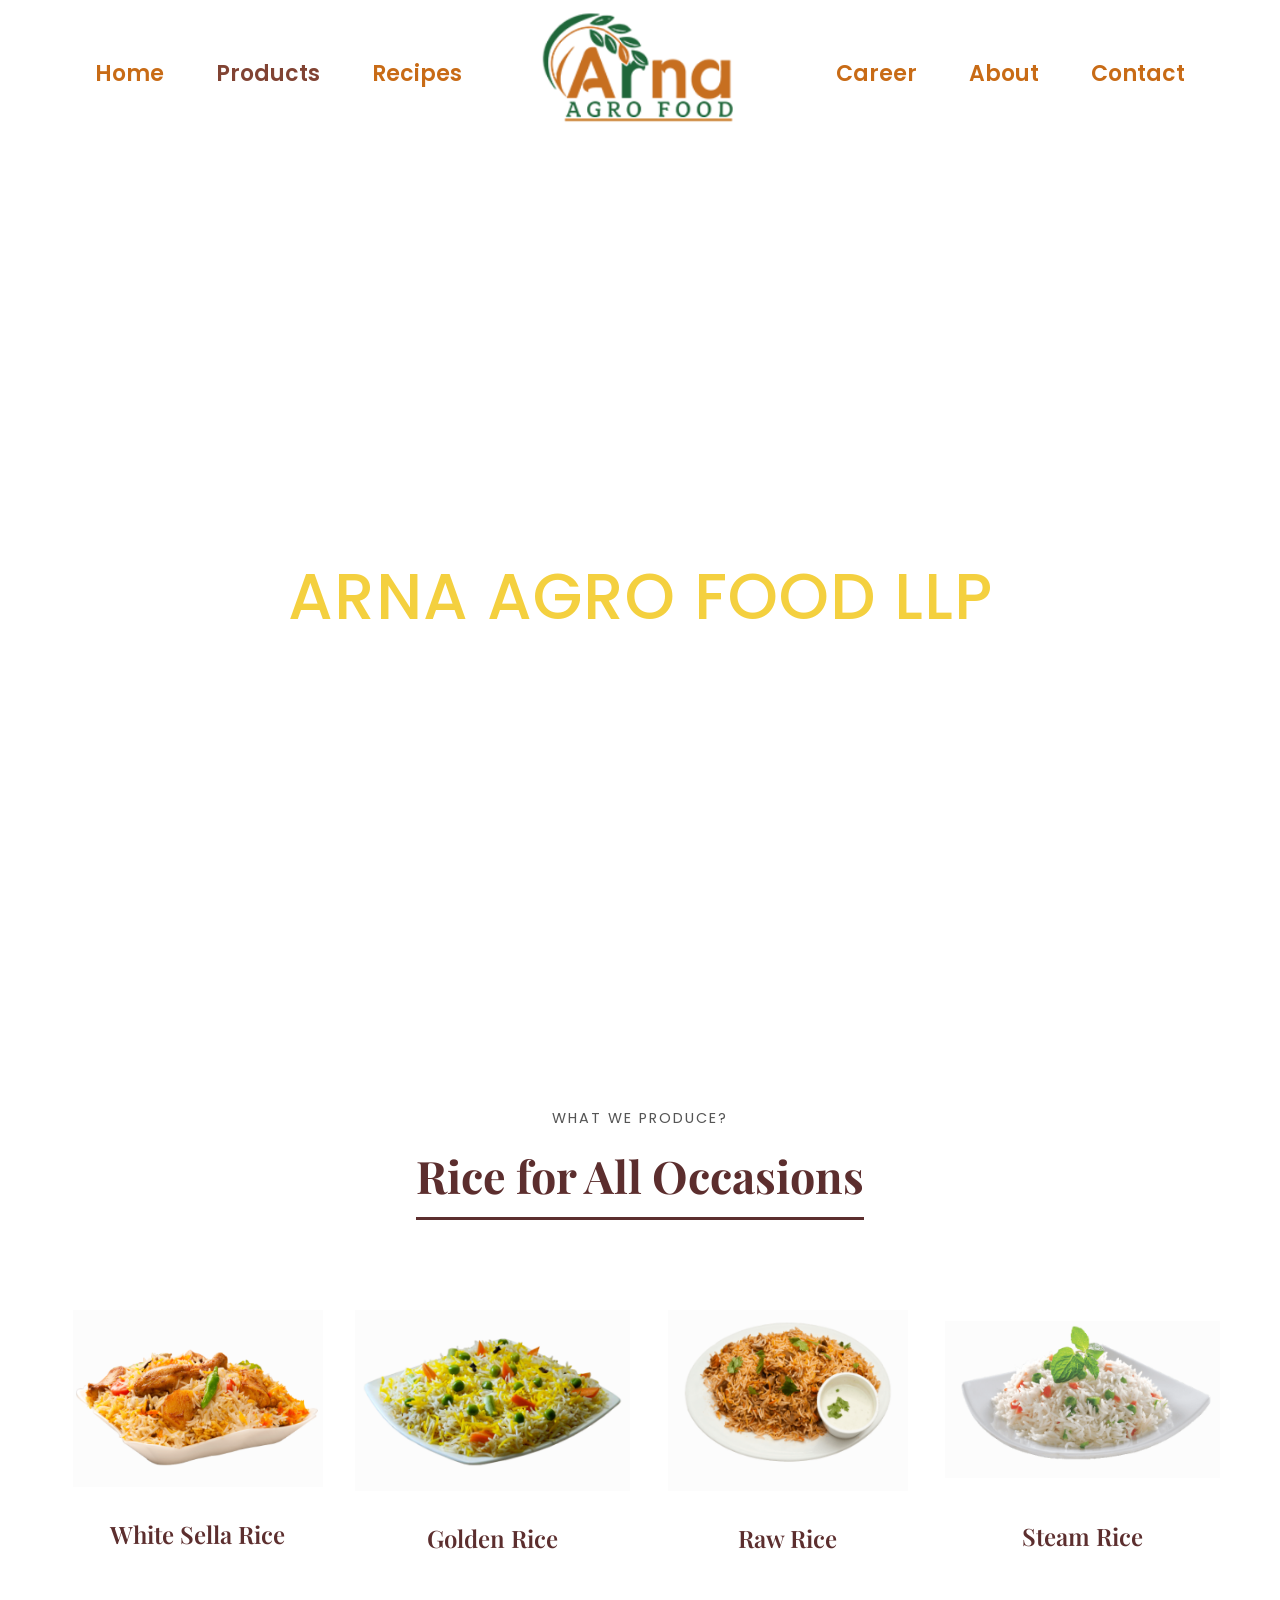
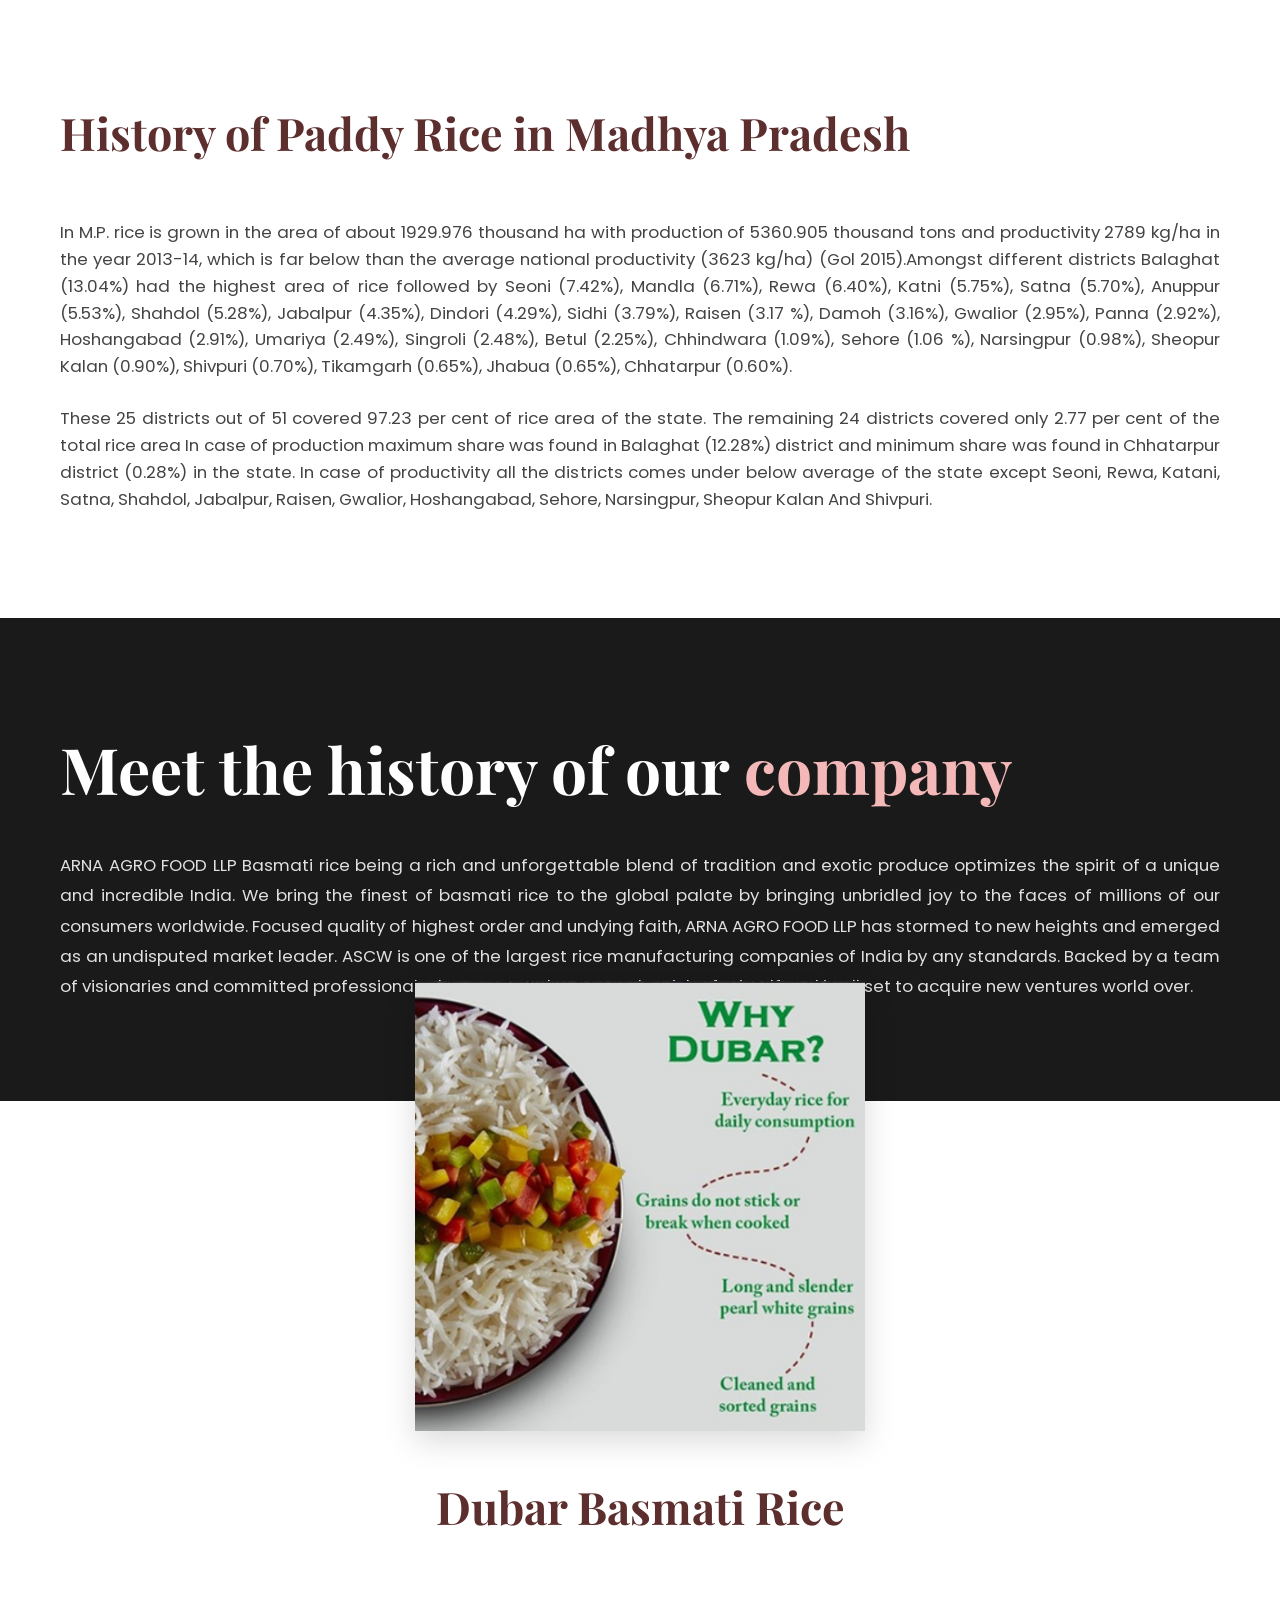
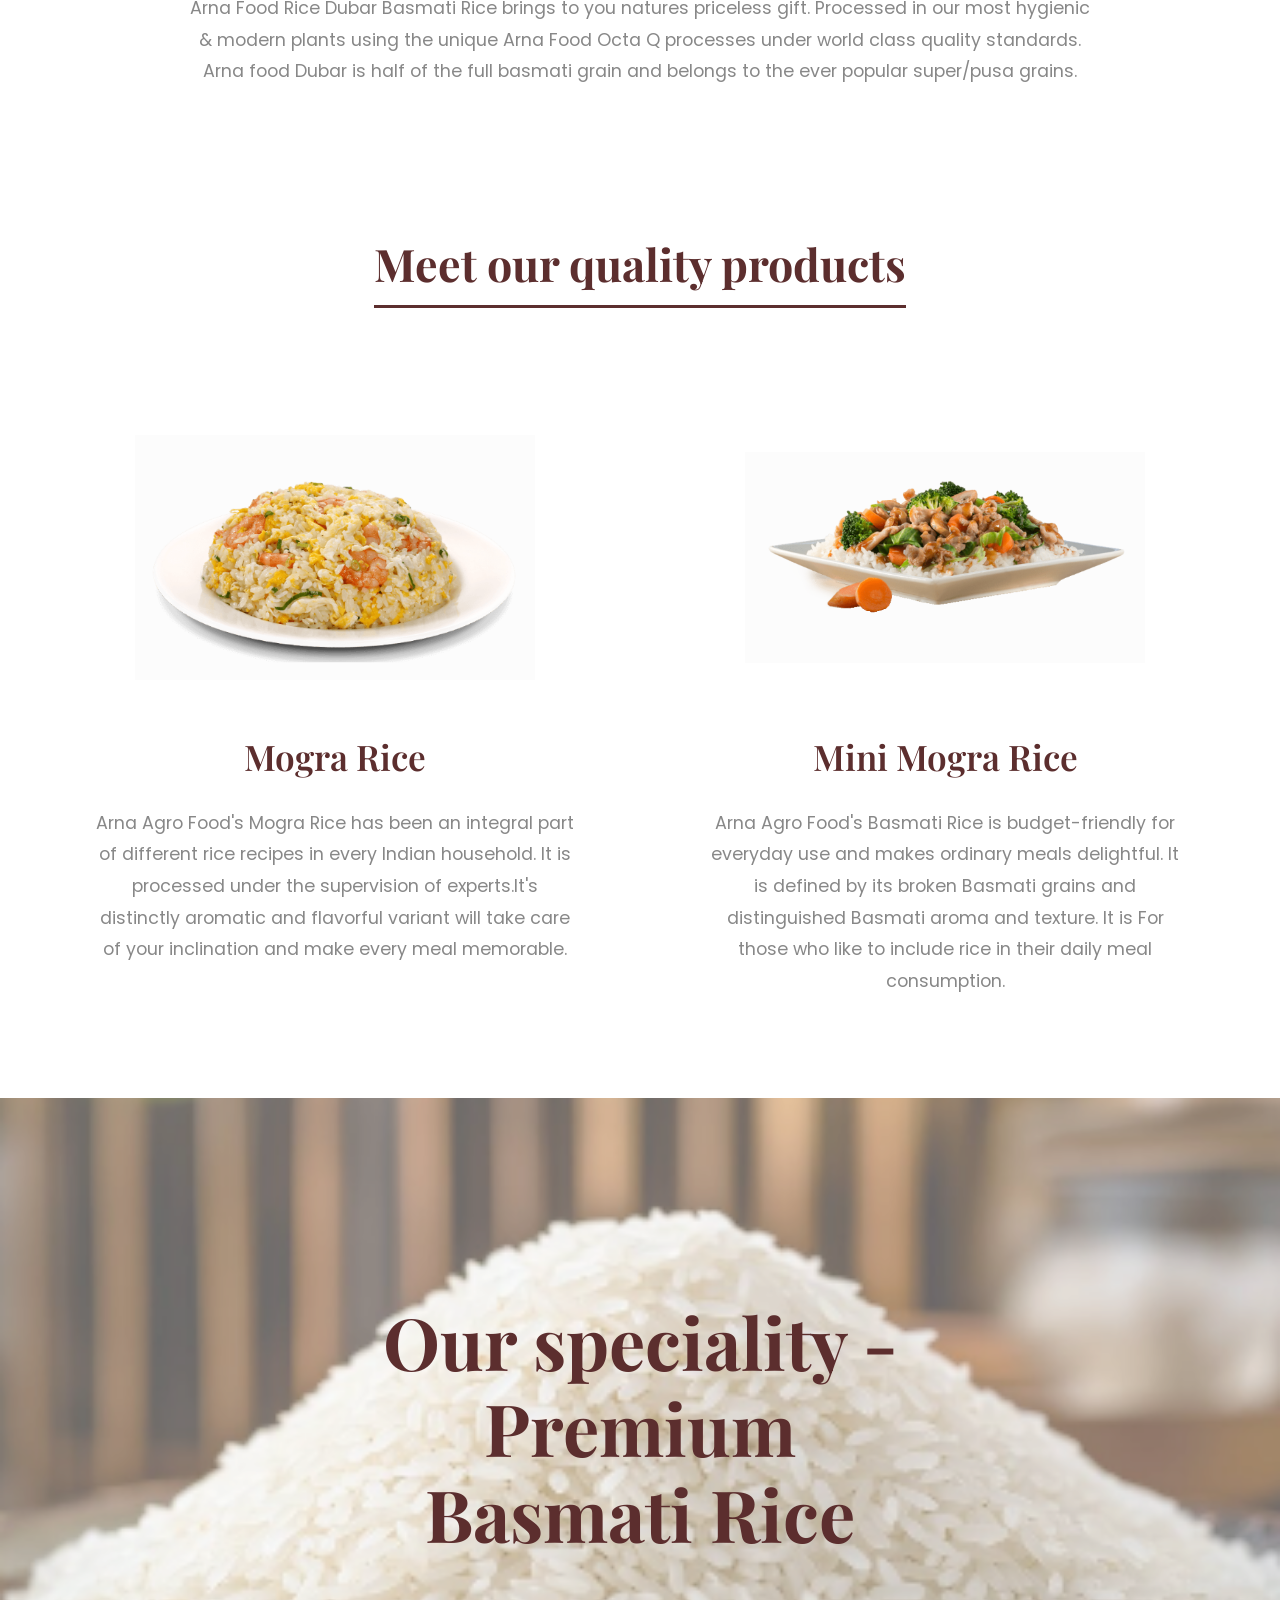
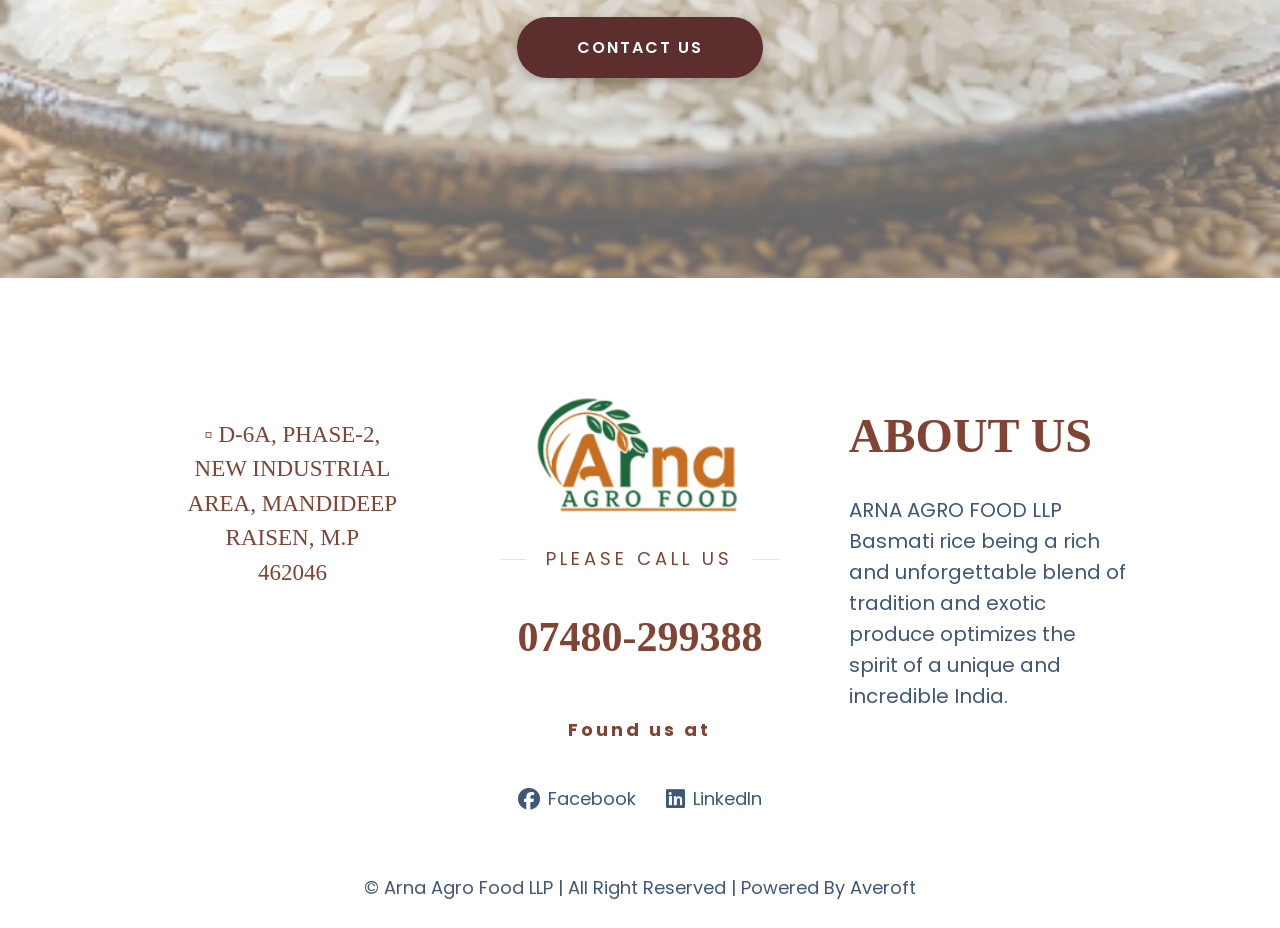
==== commit ca3e97cf: "logo" ====
--- a/index.html
+++ b/index.html
@@ -9,6 +9,10 @@
     <link rel="preconnect" href="https://fonts.googleapis.com">
     <link rel="preconnect" href="https://fonts.gstatic.com" crossorigin>
     <link href="https://fonts.googleapis.com/css2?family=Playfair+Display:ital,wght@0,400;0,600;0,700;1,400&family=Poppins:wght@300;400;500;600&display=swap" rel="stylesheet">
+    <link
+  rel="stylesheet"
+  href="https://cdnjs.cloudflare.com/ajax/libs/font-awesome/6.5.2/css/all.min.css"
+/>
 </head>
 <body>
 
@@ -159,11 +163,16 @@
             </h4>
 
             <div class="socials">
-
-                <span>● Facebook</span>
-                <span>▣ LinkedIn</span>
-
-            </div>
+    <a href="#" aria-label="Facebook">
+        <i class="fa-brands fa-facebook"></i>
+        <span>Facebook</span>
+    </a>
+
+    <a href="#" aria-label="LinkedIn">
+        <i class="fa-brands fa-linkedin"></i>
+        <span>LinkedIn</span>
+    </a>
+</div>
 
         </div>
 
--- a/style.css
+++ b/style.css
@@ -488,19 +488,29 @@
 
     color: #814333;
 }
-
 .socials {
     margin-top: 40px;
-
-    display: flex;
-
+    display: flex;
     justify-content: center;
-
-    gap: 25px;
-
+    gap: 30px;
+}
+
+.socials a {
+    display: flex;
+    align-items: center;
+    gap: 8px;
+    text-decoration: none;
     color: #3f5778;
-
     font-size: 18px;
+    transition: 0.3s ease;
+}
+
+.socials i {
+    font-size: 22px;
+}
+
+.socials a:hover {
+    color: #814333;
 }
 
 .about {
